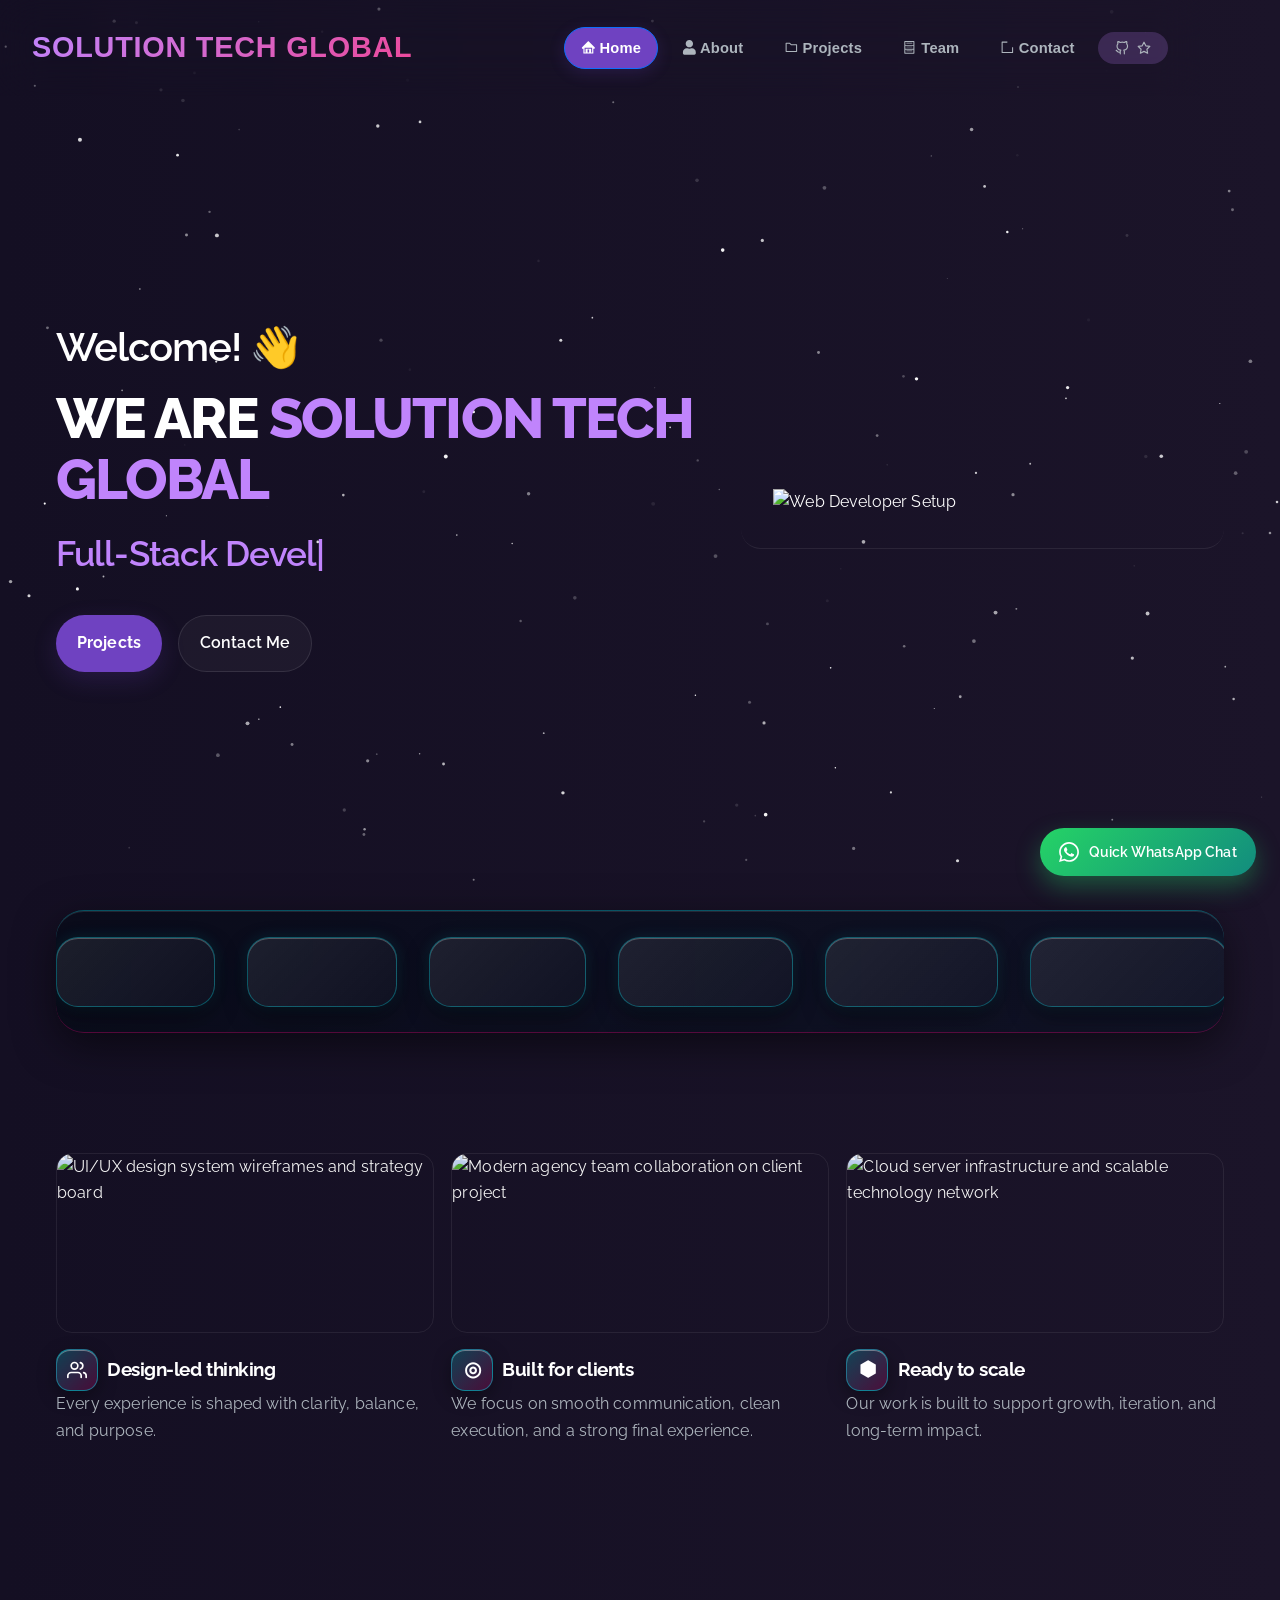
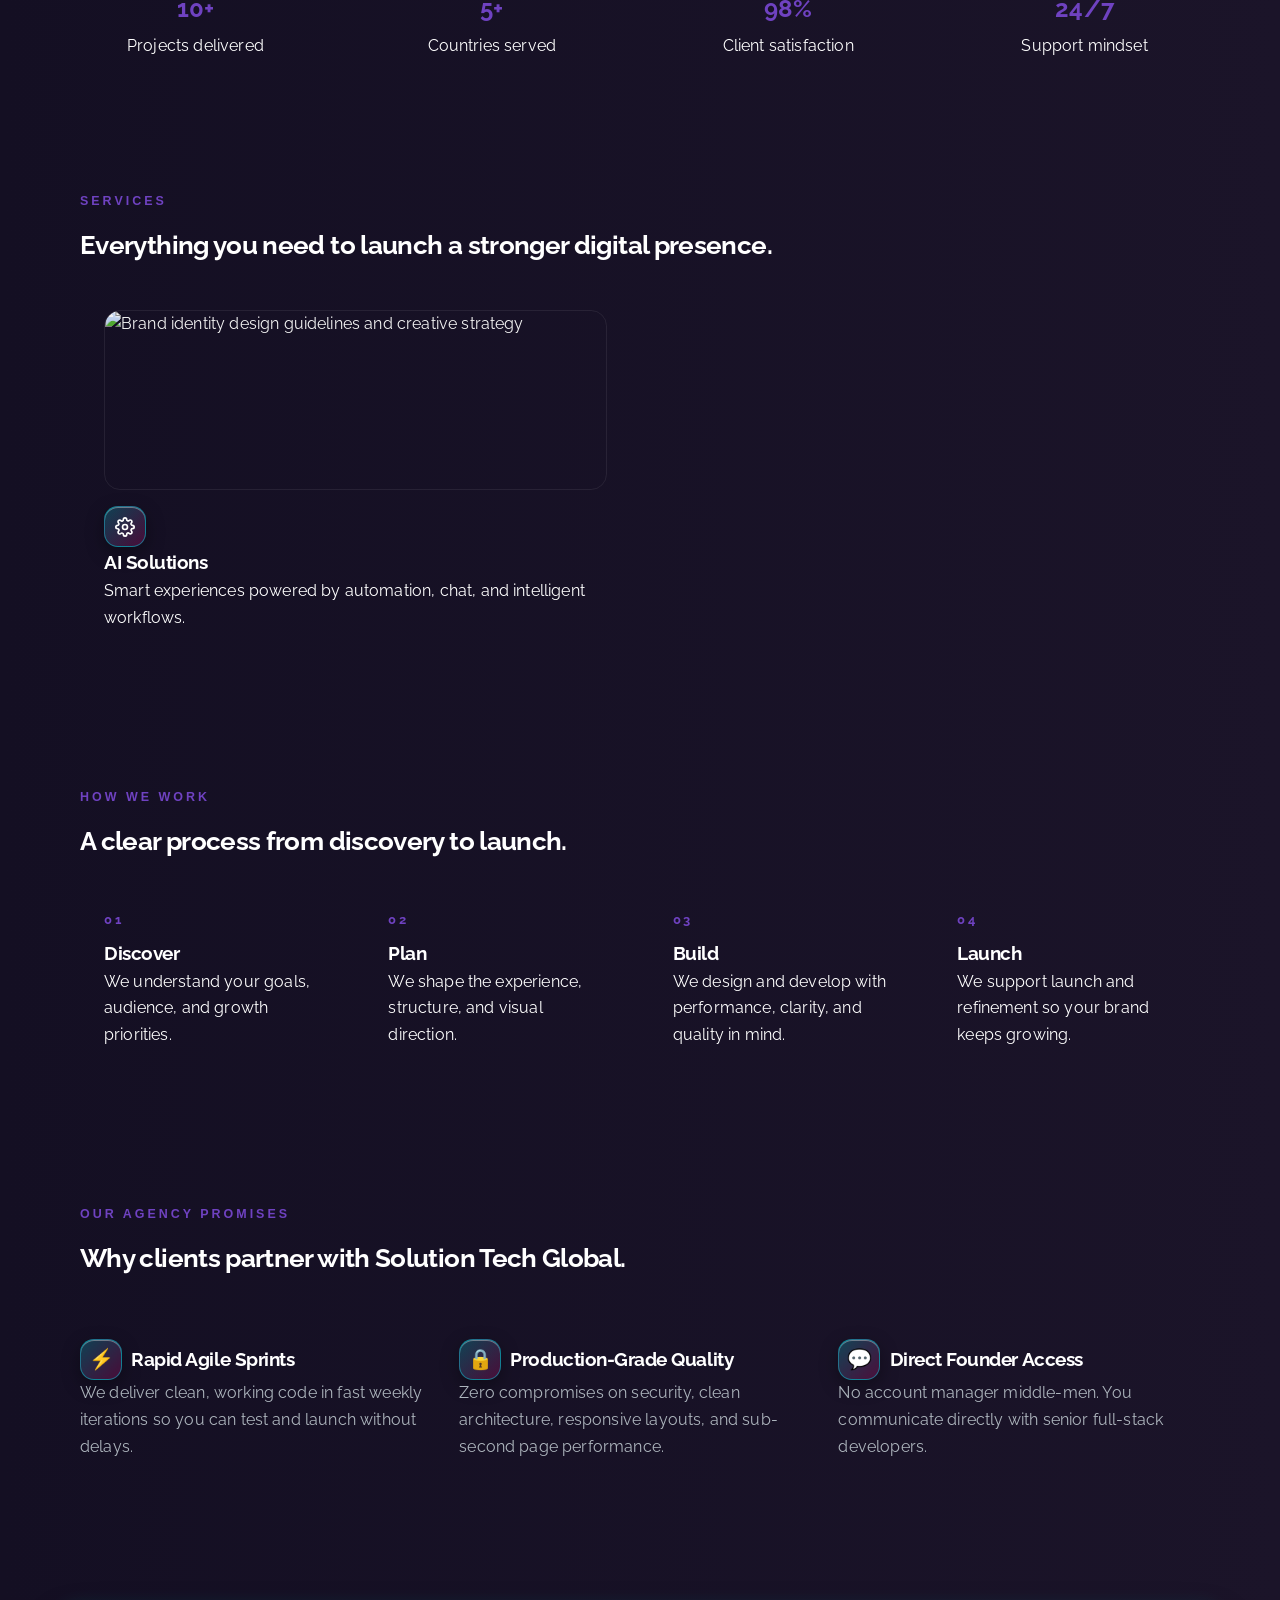
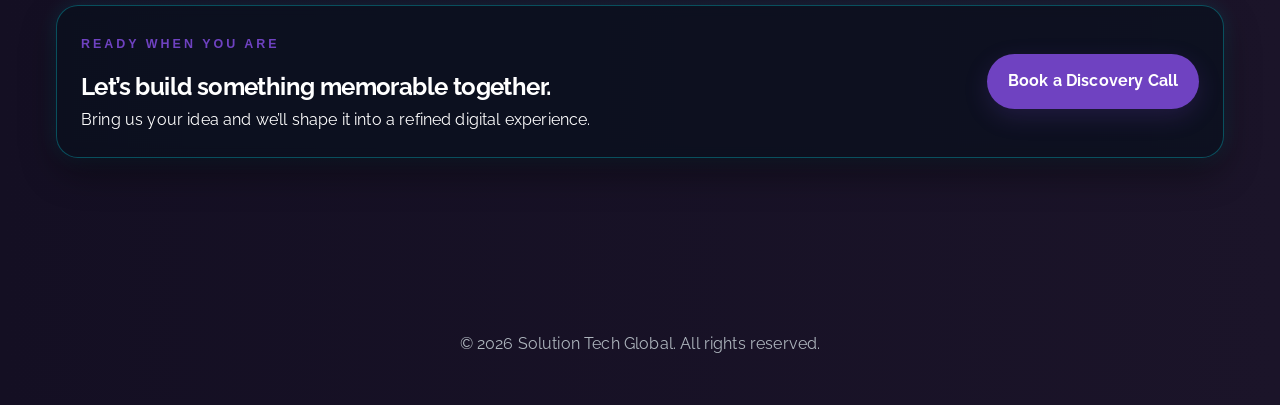
==== index.html @ c595d98d "feat: update branding to Solution Tech Global and update project details" ====
<!DOCTYPE html>
<html lang="en">
  <head>
    <meta charset="UTF-8" />
    <meta name="viewport" content="width=device-width, initial-scale=1.0" />
    <meta name="description" content="Solution Tech Global is a polished multi-page portfolio for a creative digital team." />
    <title>Solution Tech Global | Home</title>
    <link rel="preconnect" href="https://fonts.googleapis.com" />
    <link rel="preconnect" href="https://fonts.gstatic.com" crossorigin />
    <link href="https://fonts.googleapis.com/css2?family=Poppins:wght@400;500;600;700&display=swap" rel="stylesheet" />
    <link rel="stylesheet" href="main-v2.css" />
  </head>
  <body>
    <canvas id="particleCanvas"></canvas>
    <div class="aurora aurora-one"></div>
    <div class="aurora aurora-two"></div>
    <div class="cursor-glow" aria-hidden="true"></div>
    
    <header class="site-header">
      <a href="index.html" class="brand">
        <span class="brand-text">Solution Tech Global</span>
      </a>
      <button class="mobile-nav-toggle" aria-label="Toggle navigation menu">
        <svg width="24" height="24" viewBox="0 0 24 24" fill="none" stroke="currentColor" stroke-width="2" stroke-linecap="round" stroke-linejoin="round"><line x1="3" y1="12" x2="21" y2="12"></line><line x1="3" y1="6" x2="21" y2="6"></line><line x1="3" y1="18" x2="21" y2="18"></line></svg>
      </button>
      <nav class="site-nav" aria-label="Primary navigation">
        <a href="index.html" class="active"><svg stroke="currentColor" fill="currentColor" stroke-width="0" viewBox="0 0 1024 1024" height="1em" width="1em" xmlns="https://www.w3.org/2000/svg" style="margin-bottom: -2px;"><path d="M946.5 505L560.1 118.8l-25.9-25.9a31.5 31.5 0 0 0-44.4 0L77.5 505a63.9 63.9 0 0 0-18.8 46c.4 35.2 29.7 63.3 64.9 63.3h42.5V940h691.8V614.3h43.4c17.1 0 33.2-6.7 45.3-18.8a63.6 63.6 0 0 0 18.7-45.3c0-17-6.7-33.1-18.8-45.2zM568 868H456V664h112v204zM704 868V614.3H320V868h-72V536h528v332h-72z"></path></svg> Home</a>
        <a href="about.html"><svg stroke="currentColor" fill="currentColor" stroke-width="0" viewBox="0 0 448 512" height="1em" width="1em" xmlns="https://www.w3.org/2000/svg" style="margin-bottom: -2px;"><path d="M224 256c70.7 0 128-57.3 128-128S294.7 0 224 0 96 57.3 96 128s57.3 128 128 128zm89.6 32h-16.7c-22.2 10.2-46.9 16-72.9 16s-50.6-5.8-72.9-16h-16.7C60.2 288 0 348.2 0 422.4V464c0 26.5 21.5 48 48 48h352c26.5 0 48-21.5 48-48v-41.6c0-74.2-60.2-134.4-134.4-134.4z"></path></svg> About</a>
        <a href="projects.html"><svg stroke="currentColor" fill="currentColor" stroke-width="0" viewBox="0 0 1024 1024" height="1em" width="1em" xmlns="https://www.w3.org/2000/svg" style="margin-bottom: -2px;"><path d="M880 298.4H521L403.7 186.2a8.15 8.15 0 0 0-5.5-2.2H144c-17.7 0-32 14.3-32 32v592c0 17.7 14.3 32 32 32h736c17.7 0 32-14.3 32-32V330.4c0-17.7-14.3-32-32-32zM840 768H184V256h188.5l119.6 114.4H840V768z"></path></svg> Projects</a>
        <a href="team.html"><svg stroke="currentColor" fill="currentColor" stroke-width="0" viewBox="0 0 1024 1024" height="1em" width="1em" xmlns="https://www.w3.org/2000/svg" style="margin-bottom: -2px;"><path d="M832 64H192c-17.7 0-32 14.3-32 32v832c0 17.7 14.3 32 32 32h640c17.7 0 32-14.3 32-32V96c0-17.7-14.3-32-32-32zm-600 72h560v208H232V136zm560 480H232V408h560v208zm0 272H232V680h560v208zM304 240h416v-48H304v48zm0 272h416v-48H304v48zm0 272h416v-48H304v48z"></path></svg> Team</a>
        <a href="contact.html"><svg stroke="currentColor" fill="currentColor" stroke-width="0" viewBox="0 0 1024 1024" height="1em" width="1em" xmlns="https://www.w3.org/2000/svg" style="margin-bottom: -2px;"><path d="M904 512h-56c-4.4 0-8 3.6-8 8v320H184V184h320c4.4 0 8-3.6 8-8v-56c0-4.4-3.6-8-8-8H144c-17.7 0-32 14.3-32 32v736c0 17.7 14.3 32 32 32h736c17.7 0 32-14.3 32-32V520c0-4.4-3.6-8-8-8z"></path></svg> Contact</a>
        <a href="https://github.com/solution-tech1" target="_blank" class="fork-btn">
          <svg width="14" height="14" viewBox="0 0 24 24" fill="none" stroke="currentColor" stroke-width="2" stroke-linecap="round" stroke-linejoin="round"><path d="M9 19c-5 1.5-5-2.5-7-3m14 6v-3.87a3.37 3.37 0 0 0-.94-2.61c3.14-.35 6.44-1.54 6.44-7A5.44 5.44 0 0 0 20 4.77 5.07 5.07 0 0 0 19.91 1S18.73.65 16 2.48a13.38 13.38 0 0 0-7 0C6.27.65 5.09 1 5.09 1A5.07 5.07 0 0 0 5 4.77a5.44 5.44 0 0 0-1.5 3.78c0 5.42 3.3 6.61 6.44 7A3.37 3.37 0 0 0 9 18.13V22"></path></svg>
          <svg width="14" height="14" viewBox="0 0 24 24" fill="none" stroke="currentColor" stroke-width="2" stroke-linecap="round" stroke-linejoin="round"><polygon points="12 2 15.09 8.26 22 9.27 17 14.14 18.18 21.02 12 17.77 5.82 21.02 7 14.14 2 9.27 8.91 8.26 12 2"></polygon></svg>
        </a>
      </nav>
    </header>

    <main class="page-shell">
      <section class="hero reveal">
        <div class="hero-copy">
          <h2 class="hero-greeting">Welcome! <span class="wave">👋</span></h2>
          <h1 class="hero-name">WE ARE <span class="highlight-purple">SOLUTION TECH GLOBAL</span></h1>
          <h2 class="hero-role"><span class="typewriter"></span><span class="cursor">|</span></h2>
          <div class="hero-actions">
            <a href="projects.html" class="btn btn-primary">Projects</a>
            <a href="contact.html" class="btn btn-secondary">Contact Me</a>
          </div>
        </div>

        <div class="hero-visual-card">
          <img
            class="hero-visual float-anim"
            src="https://raw.githubusercontent.com/soumyajit4419/Portfolio/master/src/Assets/home-main.svg"
            alt="Web Developer Setup"
            style="max-height: 450px; padding: 2rem;"
          />
        </div>
      </section>

      <!-- Tech Stack Ticker Marquee (Logos Only) -->
      <section class="tech-marquee-section reveal">
        <div class="tech-marquee-track">
          <!-- React -->
          <span class="tech-tag-pill" title="React.js">
            <svg viewBox="-11.5 -10.2 23 20.4" fill="none"><circle cx="0" cy="0" r="2.05" fill="#61dafb"/><g stroke="#61dafb" stroke-width="1" fill="none"><ellipse rx="11" ry="4.2"/><ellipse rx="11" ry="4.2" transform="rotate(60)"/><ellipse rx="11" ry="4.2" transform="rotate(120)"/></g></svg>
            <span class="tech-label" style="margin-left: 10px; font-weight: 600; font-size: 1rem; color: #fff;">React.js</span>
          </span>
          <!-- Next.js -->
          <span class="tech-tag-pill" title="Next.js">
            <svg viewBox="0 0 180 180" fill="none"><circle cx="90" cy="90" r="85" fill="#000" stroke="#00D8FF" stroke-width="6"/><path d="M149.5 157.5L69.1 54H54v72h15.5V76.6l70.7 91.3a89.5 89.5 0 009.3-10.4z" fill="#FFF"/><path d="M125 54h15v72h-15z" fill="#FFF"/></svg>
            <span class="tech-label" style="margin-left: 10px; font-weight: 600; font-size: 1rem; color: #fff;">Next.js</span>
          </span>
          <!-- Node.js -->
          <span class="tech-tag-pill" title="Node.js">
            <svg viewBox="0 0 256 289" fill="none"><path d="M128 0L9 68.7v151.6l119 68.7 119-68.7V68.7L128 0z" fill="#339933"/><path d="M128 13.5l107.3 61.9v139.2L128 276.5 20.7 214.6V75.4L128 13.5z" fill="#66CC33"/><path d="M128 139.7l64.1-37v74.1l-64.1 37v-74.1z" fill="#FFF" opacity="0.8"/></svg>
            <span class="tech-label" style="margin-left: 10px; font-weight: 600; font-size: 1rem; color: #fff;">Node.js</span>
          </span>
          <!-- MongoDB -->
          <span class="tech-tag-pill" title="MongoDB">
            <svg viewBox="0 0 24 32" fill="none"><path d="M11.3 0c-.3 0-.6.2-.7.5C9 6.2 5.5 13.2 5.5 18.2c0 4.1 3 7.5 6.5 7.5s6.5-3.4 6.5-7.5c0-5-3.5-12-5.1-17.7-.1-.3-.4-.5-.7-.5z" fill="#47A248"/><path d="M12 25.7v6.3c0 .2.2.4.4.4.2 0 .4-.2.4-.4v-6.3c0-.1-.2-.2-.4-.2s-.4.1-.4.2z" fill="#449A45"/></svg>
            <span class="tech-label" style="margin-left: 10px; font-weight: 600; font-size: 1rem; color: #fff;">MongoDB</span>
          </span>
          <!-- Gemini AI -->
          <span class="tech-tag-pill" title="Gemini AI">
            <svg viewBox="0 0 24 24" fill="none"><path d="M12 0C12 6.627 6.627 12 0 12c6.627 0 12 5.373 12 12 0-6.627 5.373-12 12-12-6.627 0-12-5.373-12-12z" fill="url(#geminiGrad)"/><defs><linearGradient id="geminiGrad" x1="0" y1="0" x2="24" y2="24"><stop stop-color="#00D8FF"/><stop offset="0.5" stop-color="#7000FF"/><stop offset="1" stop-color="#FF5E99"/></linearGradient></defs></svg>
            <span class="tech-label" style="margin-left: 10px; font-weight: 600; font-size: 1rem; color: #fff;">Gemini AI</span>
          </span>
          <!-- Tailwind CSS -->
          <span class="tech-tag-pill" title="Tailwind CSS">
            <svg viewBox="0 0 24 15" fill="none"><path d="M6 0C3.3 0 1.5 1.4 0.6 4.1C1.8 2.3 3.3 1.8 5.1 2.7C6.1 3.2 6.8 4 7.7 4.9C9.1 6.3 10.7 8 14.4 8C17.1 8 18.9 6.6 19.8 3.9C18.6 5.7 17.1 6.2 15.3 5.3C14.3 4.8 13.6 4 12.7 3.1C11.3 1.7 9.7 0 6 0Z" fill="#38BDF8"/></svg>
            <span class="tech-label" style="margin-left: 10px; font-weight: 600; font-size: 1rem; color: #fff;">Tailwind CSS</span>
          </span>
          <!-- JavaScript / TS -->
          <span class="tech-tag-pill" title="JavaScript / TypeScript">
            <svg viewBox="0 0 32 32" fill="none"><rect width="32" height="32" rx="6" fill="#F7DF1E"/><path d="M19.4 24.3c.9.6 2 .9 3.2.9 2.2 0 3.6-1.1 3.6-2.7 0-1.6-.9-2.3-3.1-3.2l-1.1-.5c-3-1.3-4.4-2.8-4.4-5.5 0-3.3 2.6-5.8 6.7-5.8 2.6 0 4.5.6 5.7 1.4l-1.3 3.6c-.9-.6-2.2-1.1-3.9-1.1-1.8 0-2.8.9-2.8 2.1 0 1.4 1 2.1 3.1 3l1.1.5c3.2 1.4 4.7 2.9 4.7 5.7 0 3.8-2.9 6.2-7.8 6.2-3 0-5.3-.8-6.6-1.7l1.4-3.5z" fill="#000"/></svg>
            <span class="tech-label" style="margin-left: 10px; font-weight: 600; font-size: 1rem; color: #fff;">JavaScript / TypeScript</span>
          </span>
          <!-- Python -->
          <span class="tech-tag-pill" title="Python">
            <svg viewBox="0 0 110 110" fill="none"><path d="M53.7 2C27.4 2 28.9 13.4 28.9 13.4l.1 13.8h25.4v3.6H19.5S2 29.3 2 55.7c0 26.4 15.3 25.5 15.3 25.5h9.1V68.5s-.5-15.3 15-15.3h25.7s14.4.2 14.4-14V24.5S103 2 53.7 2z" fill="#3776AB"/><path d="M55.8 108c26.3 0 24.8-11.4 24.8-11.4l-.1-13.8H55.1v-3.6h34.9s17.5 1.5 17.5-24.9c0-26.4-15.3-25.5-15.3-25.5h-9.1v12.7s.5 15.3-15 15.3H42.9s-14.4-.2-14.4 14v14.7S13 108 55.8 108z" fill="#FFD43B"/></svg>
            <span class="tech-label" style="margin-left: 10px; font-weight: 600; font-size: 1rem; color: #fff;">Python</span>
          </span>
          <!-- Webflow -->
          <span class="tech-tag-pill" title="Webflow / Framer">
            <svg viewBox="0 0 100 100" fill="none"><path d="M72.9 25L52.8 75H38.5L25.7 43.1L12.9 75H0L20.1 25H34.4L47.2 56.9L60 25H72.9ZM100 25L87.1 56.9L74.3 25H61.4L79.9 75H94.2L100 25Z" fill="#146EF5"/></svg>
            <span class="tech-label" style="margin-left: 10px; font-weight: 600; font-size: 1rem; color: #fff;">Webflow / Framer</span>
          </span>
          <!-- Vercel -->
          <span class="tech-tag-pill" title="Vercel Deployment">
            <svg viewBox="0 0 116 100" fill="#FFF"><path d="M58 0L116 100H0L58 0Z"/></svg>
            <span class="tech-label" style="margin-left: 10px; font-weight: 600; font-size: 1rem; color: #fff;">Vercel Deployment</span>
          </span>
          <!-- AWS Cloud -->
          <span class="tech-tag-pill" title="AWS Cloud Infrastructure">
            <svg viewBox="0 0 24 24" fill="none"><path d="M19.35 10.04C18.67 6.59 15.64 4 12 4 9.11 4 6.6 5.64 5.35 8.04 2.34 8.36 0 10.91 0 14c0 3.31 2.69 6 6 6h13c2.76 0 5-2.24 5-5 0-2.64-2.05-4.78-4.65-4.96z" fill="#FF9900"/></svg>
            <span class="tech-label" style="margin-left: 10px; font-weight: 600; font-size: 1rem; color: #fff;">AWS Cloud Infrastructure</span>
          </span>

          <!-- Duplicate Set for Continuous Seamless Loop -->
          <span class="tech-tag-pill" title="React.js">
            <svg viewBox="-11.5 -10.2 23 20.4" fill="none"><circle cx="0" cy="0" r="2.05" fill="#61dafb"/><g stroke="#61dafb" stroke-width="1" fill="none"><ellipse rx="11" ry="4.2"/><ellipse rx="11" ry="4.2" transform="rotate(60)"/><ellipse rx="11" ry="4.2" transform="rotate(120)"/></g></svg>
            <span class="tech-label" style="margin-left: 10px; font-weight: 600; font-size: 1rem; color: #fff;">React.js</span>
          </span>
          <span class="tech-tag-pill" title="Next.js">
            <svg viewBox="0 0 180 180" fill="none"><circle cx="90" cy="90" r="85" fill="#000" stroke="#00D8FF" stroke-width="6"/><path d="M149.5 157.5L69.1 54H54v72h15.5V76.6l70.7 91.3a89.5 89.5 0 009.3-10.4z" fill="#FFF"/><path d="M125 54h15v72h-15z" fill="#FFF"/></svg>
            <span class="tech-label" style="margin-left: 10px; font-weight: 600; font-size: 1rem; color: #fff;">Next.js</span>
          </span>
          <span class="tech-tag-pill" title="Node.js">
            <svg viewBox="0 0 256 289" fill="none"><path d="M128 0L9 68.7v151.6l119 68.7 119-68.7V68.7L128 0z" fill="#339933"/><path d="M128 13.5l107.3 61.9v139.2L128 276.5 20.7 214.6V75.4L128 13.5z" fill="#66CC33"/><path d="M128 139.7l64.1-37v74.1l-64.1 37v-74.1z" fill="#FFF" opacity="0.8"/></svg>
            <span class="tech-label" style="margin-left: 10px; font-weight: 600; font-size: 1rem; color: #fff;">Node.js</span>
          </span>
          <span class="tech-tag-pill" title="MongoDB">
            <svg viewBox="0 0 24 32" fill="none"><path d="M11.3 0c-.3 0-.6.2-.7.5C9 6.2 5.5 13.2 5.5 18.2c0 4.1 3 7.5 6.5 7.5s6.5-3.4 6.5-7.5c0-5-3.5-12-5.1-17.7-.1-.3-.4-.5-.7-.5z" fill="#47A248"/><path d="M12 25.7v6.3c0 .2.2.4.4.4.2 0 .4-.2.4-.4v-6.3c0-.1-.2-.2-.4-.2s-.4.1-.4.2z" fill="#449A45"/></svg>
            <span class="tech-label" style="margin-left: 10px; font-weight: 600; font-size: 1rem; color: #fff;">MongoDB</span>
          </span>
          <span class="tech-tag-pill" title="Gemini AI">
            <svg viewBox="0 0 24 24" fill="none"><path d="M12 0C12 6.627 6.627 12 0 12c6.627 0 12 5.373 12 12 0-6.627 5.373-12 12-12-6.627 0-12-5.373-12-12z" fill="url(#geminiGrad2)"/><defs><linearGradient id="geminiGrad2" x1="0" y1="0" x2="24" y2="24"><stop stop-color="#00D8FF"/><stop offset="0.5" stop-color="#7000FF"/><stop offset="1" stop-color="#FF5E99"/></linearGradient></defs></svg>
            <span class="tech-label" style="margin-left: 10px; font-weight: 600; font-size: 1rem; color: #fff;">Gemini AI</span>
          </span>
          <span class="tech-tag-pill" title="Tailwind CSS">
            <svg viewBox="0 0 24 15" fill="none"><path d="M6 0C3.3 0 1.5 1.4 0.6 4.1C1.8 2.3 3.3 1.8 5.1 2.7C6.1 3.2 6.8 4 7.7 4.9C9.1 6.3 10.7 8 14.4 8C17.1 8 18.9 6.6 19.8 3.9C18.6 5.7 17.1 6.2 15.3 5.3C14.3 4.8 13.6 4 12.7 3.1C11.3 1.7 9.7 0 6 0Z" fill="#38BDF8"/></svg>
            <span class="tech-label" style="margin-left: 10px; font-weight: 600; font-size: 1rem; color: #fff;">Tailwind CSS</span>
          </span>
          <span class="tech-tag-pill" title="JavaScript / TypeScript">
            <svg viewBox="0 0 32 32" fill="none"><rect width="32" height="32" rx="6" fill="#F7DF1E"/><path d="M19.4 24.3c.9.6 2 .9 3.2.9 2.2 0 3.6-1.1 3.6-2.7 0-1.6-.9-2.3-3.1-3.2l-1.1-.5c-3-1.3-4.4-2.8-4.4-5.5 0-3.3 2.6-5.8 6.7-5.8 2.6 0 4.5.6 5.7 1.4l-1.3 3.6c-.9-.6-2.2-1.1-3.9-1.1-1.8 0-2.8.9-2.8 2.1 0 1.4 1 2.1 3.1 3l1.1.5c3.2 1.4 4.7 2.9 4.7 5.7 0 3.8-2.9 6.2-7.8 6.2-3 0-5.3-.8-6.6-1.7l1.4-3.5z" fill="#000"/></svg>
            <span class="tech-label" style="margin-left: 10px; font-weight: 600; font-size: 1rem; color: #fff;">JavaScript / TypeScript</span>
          </span>
          <span class="tech-tag-pill" title="Python">
            <svg viewBox="0 0 110 110" fill="none"><path d="M53.7 2C27.4 2 28.9 13.4 28.9 13.4l.1 13.8h25.4v3.6H19.5S2 29.3 2 55.7c0 26.4 15.3 25.5 15.3 25.5h9.1V68.5s-.5-15.3 15-15.3h25.7s14.4.2 14.4-14V24.5S103 2 53.7 2z" fill="#3776AB"/><path d="M55.8 108c26.3 0 24.8-11.4 24.8-11.4l-.1-13.8H55.1v-3.6h34.9s17.5 1.5 17.5-24.9c0-26.4-15.3-25.5-15.3-25.5h-9.1v12.7s.5 15.3-15 15.3H42.9s-14.4-.2-14.4 14v14.7S13 108 55.8 108z" fill="#FFD43B"/></svg>
            <span class="tech-label" style="margin-left: 10px; font-weight: 600; font-size: 1rem; color: #fff;">Python</span>
          </span>
          <span class="tech-tag-pill" title="Webflow / Framer">
            <svg viewBox="0 0 100 100" fill="none"><path d="M72.9 25L52.8 75H38.5L25.7 43.1L12.9 75H0L20.1 25H34.4L47.2 56.9L60 25H72.9ZM100 25L87.1 56.9L74.3 25H61.4L79.9 75H94.2L100 25Z" fill="#146EF5"/></svg>
            <span class="tech-label" style="margin-left: 10px; font-weight: 600; font-size: 1rem; color: #fff;">Webflow / Framer</span>
          </span>
          <span class="tech-tag-pill" title="Vercel Deployment">
            <svg viewBox="0 0 116 100" fill="#FFF"><path d="M58 0L116 100H0L58 0Z"/></svg>
            <span class="tech-label" style="margin-left: 10px; font-weight: 600; font-size: 1rem; color: #fff;">Vercel Deployment</span>
          </span>
          <span class="tech-tag-pill" title="AWS Cloud Infrastructure">
            <svg viewBox="0 0 24 24" fill="none"><path d="M19.35 10.04C18.67 6.59 15.64 4 12 4 9.11 4 6.6 5.64 5.35 8.04 2.34 8.36 0 10.91 0 14c0 3.31 2.69 6 6 6h13c2.76 0 5-2.24 5-5 0-2.64-2.05-4.78-4.65-4.96z" fill="#FF9900"/></svg>
            <span class="tech-label" style="margin-left: 10px; font-weight: 600; font-size: 1rem; color: #fff;">AWS Cloud Infrastructure</span>
          </span>
        </div>
      </section>

      <section class="info-grid reveal">
        <article class="info-card">
          <img class="card-media" src="https://images.unsplash.com/photo-1581291518633-83b4ebd1d83e?auto=format&fit=crop&w=1920&q=100" alt="UI/UX design system wireframes and strategy board" />
          <h3><span class="card-icon"><svg stroke="currentColor" fill="none" stroke-width="2" viewBox="0 0 24 24" stroke-linecap="round" stroke-linejoin="round" height="1em" width="1em" xmlns="https://www.w3.org/2000/svg"><path d="M17 21v-2a4 4 0 0 0-4-4H5a4 4 0 0 0-4 4v2"></path><circle cx="9" cy="7" r="4"></circle><path d="M23 21v-2a4 4 0 0 0-3-3.87"></path><path d="M16 3.13a4 4 0 0 1 0 7.75"></path></svg></span> Design-led thinking</h3>
          <p>Every experience is shaped with clarity, balance, and purpose.</p>
        </article>
        <article class="info-card">
          <img class="card-media" src="https://images.unsplash.com/photo-1531403009284-440f080d1e12?auto=format&fit=crop&w=1920&q=100" alt="Modern agency team collaboration on client project" />
          <h3><span class="card-icon">◎</span> Built for clients</h3>
          <p>We focus on smooth communication, clean execution, and a strong final experience.</p>
        </article>
        <article class="info-card">
          <img class="card-media" src="https://images.unsplash.com/photo-1451187580459-43490279c0fa?auto=format&fit=crop&w=1920&q=100" alt="Cloud server infrastructure and scalable technology network" />
          <h3><span class="card-icon">⬢</span> Ready to scale</h3>
          <p>Our work is built to support growth, iteration, and long-term impact.</p>
        </article>
      </section>

      <section class="stats-grid reveal">
        <article class="stat-card">
          <strong>10+</strong>
          <span>Projects delivered</span>
        </article>
        <article class="stat-card">
          <strong>5+</strong>
          <span>Countries served</span>
        </article>
        <article class="stat-card">
          <strong>98%</strong>
          <span>Client satisfaction</span>
        </article>
        <article class="stat-card">
          <strong>24/7</strong>
          <span>Support mindset</span>
        </article>
      </section>

      <section class="section-block reveal">
        <div class="section-header">
          <p class="eyebrow">Services</p>
          <h2>Everything you need to launch a stronger digital presence.</h2>
        </div>
        <div class="services-grid">
          <article class="service-card">
            <img class="card-media" src="https://images.unsplash.com/photo-1600508774634-4e11d34730e2?auto=format&fit=crop&w=1920&q=100" alt="Brand identity design guidelines and creative strategy" />
            <div class="card-icon"><svg stroke="currentColor" fill="none" stroke-width="2" viewBox="0 0 24 24" stroke-linecap="round" stroke-linejoin="round" height="1em" width="1em" xmlns="https://www.w3.org/2000/svg"><circle cx="12" cy="12" r="3"></circle><path d="M19.4 15a1.65 1.65 0 0 0 .33 1.82l.06.06a2 2 0 0 1 0 2.83 2 2 0 0 1-2.83 0l-.06-.06a1.65 1.65 0 0 0-1.82-.33 1.65 1.65 0 0 0-1 1.51V21a2 2 0 0 1-2 2 2 2 0 0 1-2-2v-.09A1.65 1.65 0 0 0 9 19.4a1.65 1.65 0 0 0-1.82.33l-.06.06a2 2 0 0 1-2.83 0 2 2 0 0 1 0-2.83l.06-.06a1.65 1.65 0 0 0 .33-1.82 1.65 1.65 0 0 0-1.51-1H3a2 2 0 0 1-2-2 2 2 0 0 1 2-2h.09A1.65 1.65 0 0 0 4.6 9a1.65 1.65 0 0 0-.33-1.82l-.06-.06a2 2 0 0 1 0-2.83 2 2 0 0 1 2.83 0l.06.06a1.65 1.65 0 0 0 1.82.33H9a1.65 1.65 0 0 0 1-1.51V3a2 2 0 0 1 2-2 2 2 0 0 1 2 2v.09a1.65 1.65 0 0 0 1 1.51 1.65 1.65 0 0 0 1.82-.33l.06-.06a2 2 0 0 1 2.83 0 2 2 0 0 1 0 2.83l-.06.06a1.65 1.65 0 0 0-.33 1.82V9a1.65 1.65 0 0 0 1.51 1H21a2 2 0 0 1 2 2 2 2 0 0 1-2 2h-.09a1.65 1.65 0 0 0-1.51 1z"></path></svg></div>
            <h3>AI Solutions</h3>
            <p>Smart experiences powered by automation, chat, and intelligent workflows.</p>
          </article>
        </div>
      </section>

      <section class="section-block reveal">
        <div class="section-header">
          <p class="eyebrow">How we work</p>
          <h2>A clear process from discovery to launch.</h2>
        </div>
        <div class="process-grid">
          <article class="process-card">
            <span>01</span>
            <h3>Discover</h3>
            <p>We understand your goals, audience, and growth priorities.</p>
          </article>
          <article class="process-card">
            <span>02</span>
            <h3>Plan</h3>
            <p>We shape the experience, structure, and visual direction.</p>
          </article>
          <article class="process-card">
            <span>03</span>
            <h3>Build</h3>
            <p>We design and develop with performance, clarity, and quality in mind.</p>
          </article>
          <article class="process-card">
            <span>04</span>
            <h3>Launch</h3>
            <p>We support launch and refinement so your brand keeps growing.</p>
          </article>
        </div>
      </section>

      <section class="section-block reveal">
        <div class="section-header">
          <p class="eyebrow">Our Agency Promises</p>
          <h2>Why clients partner with Solution Tech Global.</h2>
        </div>
        <div class="info-grid">
          <article class="info-card">
            <h3><span class="card-icon">⚡</span> Rapid Agile Sprints</h3>
            <p>We deliver clean, working code in fast weekly iterations so you can test and launch without delays.</p>
          </article>
          <article class="info-card">
            <h3><span class="card-icon">🔒</span> Production-Grade Quality</h3>
            <p>Zero compromises on security, clean architecture, responsive layouts, and sub-second page performance.</p>
          </article>
          <article class="info-card">
            <h3><span class="card-icon">💬</span> Direct Founder Access</h3>
            <p>No account manager middle-men. You communicate directly with senior full-stack developers.</p>
          </article>
        </div>
      </section>

      <section class="cta-banner reveal">
        <div>
          <p class="eyebrow">Ready when you are</p>
          <h2>Let’s build something memorable together.</h2>
          <p>Bring us your idea and we’ll shape it into a refined digital experience.</p>
        </div>
        <a href="contact.html" class="btn btn-primary">Book a Discovery Call</a>
      </section>
    </main>

    <footer class="site-footer">
      <p>© <span id="year"></span> Solution Tech Global. All rights reserved.</p>
    </footer>

    <!-- Floating WhatsApp Button -->
    <a href="https://wa.me/923292179603?text=Hi%20Solution%20Tech%20Global,%20I%20want%20to%20discuss%20a%20project" target="_blank" class="whatsapp-float" aria-label="Chat on WhatsApp">
      <svg class="whatsapp-icon" viewBox="0 0 24 24">
        <path d="M.057 24l1.687-6.163c-1.041-1.804-1.588-3.849-1.587-5.946.003-6.556 5.338-11.891 11.893-11.891 3.181.001 6.167 1.24 8.413 3.488 2.245 2.248 3.481 5.236 3.48 8.414-.003 6.557-5.338 11.892-11.893 11.892-1.99-.001-3.951-.5-5.688-1.448l-6.305 1.654zm6.597-3.807c1.676.995 3.276 1.591 5.392 1.592 5.448 0 9.886-4.434 9.889-9.885.002-5.462-4.415-9.89-9.881-9.892-5.452 0-9.887 4.434-9.889 9.884-.001 2.225.651 3.891 1.746 5.634l-.999 3.648 3.742-.981zm11.387-5.464c-.074-.124-.272-.198-.57-.347-.297-.149-1.758-.868-2.031-.967-.272-.099-.47-.149-.669.149-.198.297-.768.967-.941 1.165-.173.198-.347.223-.644.074-.297-.149-1.255-.462-2.39-1.475-.883-.788-1.48-1.761-1.653-2.059-.173-.297-.018-.458.13-.606.134-.133.297-.347.446-.521.151-.172.2-.296.3-.495.099-.198.05-.372-.025-.521-.075-.148-.669-1.611-.916-2.206-.242-.579-.487-.501-.669-.51l-.57-.01c-.198 0-.52.074-.792.372s-1.04 1.016-1.04 2.479 1.065 2.876 1.213 3.074c.149.198 2.095 3.2 5.076 4.487.709.306 1.263.489 1.694.626.712.226 1.36.194 1.872.118.571-.085 1.758-.719 2.006-1.413.248-.695.248-1.29.173-1.414z"/>
      </svg>
      <span>Quick WhatsApp Chat</span>
    </a>

    <script src="app.js"></script>
  </body>
</html>
---- main-v2.css ----
@import url('https://fonts.googleapis.com/css2?family=Raleway:wght@300;400;500;600;700;800&display=swap');

:root {
  color-scheme: dark;
  --bg: #140f23;
  --bg-soft: rgba(255, 255, 255, 0.05);
  --panel: rgba(255, 255, 255, 0.03);
  --text: #ffffff;
  --muted: #adb5bd;
  --accent: #6f42c1;
  --accent-strong: #0d6efd;
  --accent-purple: #6f42c1;
  --border: rgba(255, 255, 255, 0.1);
  --border-glow: rgba(111, 66, 193, 0.2);
  --shadow: 0 10px 30px rgba(0, 0, 0, 0.4);
  --max-width: 1200px;
}

* {
  box-sizing: border-box;
  margin: 0;
  padding: 0;
}

html {
  scroll-behavior: smooth;
}

/* --- Smooth Custom Scrollbar --- */
::-webkit-scrollbar {
  width: 10px;
}
::-webkit-scrollbar-track {
  background: #030509;
}
::-webkit-scrollbar-thumb {
  background: linear-gradient(180deg, var(--accent), var(--accent-strong));
  border-radius: 999px;
  border: 2px solid var(--bg);
}
::-webkit-scrollbar-thumb:hover {
  background: var(--accent);
}

/* --- Smooth Reveal Animations --- */
.reveal {
  opacity: 0;
  transform: translateY(28px);
  transition: opacity 0.75s cubic-bezier(0.16, 1, 0.3, 1), transform 0.75s cubic-bezier(0.16, 1, 0.3, 1);
  will-change: opacity, transform;
}

.reveal.visible {
  opacity: 1;
  transform: translateY(0);
}

.hero-card,
.info-card,
.detail-card,
.project-card,
.team-card,
.contact-card {
  background: transparent;
  border: none;
  border: 1px solid var(--border);
  box-shadow: none;
  border-radius: 0;
  padding: 1.8rem 0.5rem;
  transition: transform 0.4s ease, border-color 0.4s ease;
}

.hero-card:hover,
.info-card:hover,
.detail-card:hover,
.project-card:hover,
.team-card:hover,
.contact-card:hover {
  transform: translateY(-4px);
  border-bottom-color: #00f2fe;
  background: transparent;
  box-shadow: none;
}

body {
  font-family: 'Raleway', system-ui, -apple-system, sans-serif;
  letter-spacing: 0.01em;
  -webkit-font-smoothing: antialiased;
  text-rendering: optimizeLegibility;
  padding-bottom: 1rem;
  background-image: linear-gradient(270deg, #1b1429, #140f23);
  color: var(--text);
  min-height: 100vh;
  line-height: 1.65;
  overflow-x: hidden;
  position: relative;
}

body::before,
body::after {
  content: none;
}

#particleCanvas {
  position: fixed;
  inset: 0;
  width: 100vw;
  height: 100vh;
  pointer-events: none;
  z-index: 0;
}

.aurora {
  display: none;
}

.aurora-one {
  width: 320px;
  height: 320px;
  background: rgba(0, 216, 255, 0.14);
  top: -8%;
  right: 6%;
}

.aurora-two {
  width: 360px;
  height: 360px;
  background: rgba(255, 94, 153, 0.1);
  bottom: -10%;
  left: -6%;
  animation-delay: 1.8s;
}

.cursor-glow {
  display: none;
}

.site-header,
.page-shell,
.site-footer {
  position: relative;
  z-index: 1;
}

.site-header {
  display: flex;
  justify-content: space-between;
  align-items: center;
  gap: 2rem;
  padding: 1rem 2.5rem;
  margin: 1.2rem auto 0;
  width: 100%;
  max-width: var(--max-width);
  position: sticky;
  top: 1.1rem;
  z-index: 100;
  border-radius: 999px;
  backdrop-filter: blur(22px);
  -webkit-backdrop-filter: blur(22px);
  background: rgba(6, 10, 20, 0.9);
  border: 1px solid rgba(0, 242, 254, 0.35);
  box-shadow: 0 20px 50px rgba(0, 0, 0, 0.6), 0 0 35px rgba(0, 242, 254, 0.2), inset 0 1px 0 rgba(255, 255, 255, 0.18);
  transition: all 0.35s cubic-bezier(0.16, 1, 0.3, 1);
}

.brand {
  display: inline-flex;
  align-items: center;
  gap: 0.75rem;
  font-weight: 800;
  letter-spacing: 0.05em;
  text-transform: uppercase;
  color: var(--text);
  text-decoration: none;
  font-size: 0.98rem;
  font-family: 'Space Grotesk', 'Outfit', sans-serif;
}

.brand-logo {
  width: 38px;
  height: 38px;
  object-fit: contain;
  border-radius: 10px;
  box-shadow: 0 6px 18px rgba(0, 242, 254, 0.3);
  transition: transform 0.3s ease;
}

.brand:hover .brand-logo {
  transform: rotate(-8deg) scale(1.1);
}

.site-nav {
  display: flex;
  align-items: center;
  gap: 0.4rem;
}

.site-nav a {
  color: var(--muted);
  text-decoration: none;
  padding: 0.5rem 1rem;
  border-radius: 999px;
  font-size: 0.92rem;
  font-weight: 600;
  font-family: 'Plus Jakarta Sans', sans-serif;
  transition: all 0.25s cubic-bezier(0.16, 1, 0.3, 1);
  border: 1px solid transparent;
}

.site-nav a:hover {
  color: var(--text);
  background: rgba(255, 255, 255, 0.08);
  border-color: rgba(0, 242, 254, 0.2);
  transform: translateY(-1px);
}

.site-nav a.active {
  color: #ffffff;
  background: var(--accent);
  border-color: var(--accent-strong);
  box-shadow: 0 4px 16px var(--border-glow);
}

.page-shell {
  width: min(var(--max-width), calc(100% - 2rem));
  margin: 0 auto;
  padding: 2.4rem 0 3rem;
  max-width: 100%;
}

.hero {
  display: grid;
  grid-template-columns: 1.15fr 0.85fr;
  gap: 2rem;
  align-items: center;
  min-height: 78vh;
  padding: 1rem 0 2rem;
  width: 100%;
}

.eyebrow,
.card-badge,
.project-tag,
.skill-tag {
  font-family: 'Space Grotesk', 'Plus Jakarta Sans', sans-serif;
  font-weight: 600;
}

.eyebrow {
  display: inline-block;
  font-size: 0.78rem;
  text-transform: uppercase;
  letter-spacing: 0.24em;
  color: var(--accent);
  margin-bottom: 0.8rem;
}

.hero h1,
.page-title {
  font-family: 'Raleway', sans-serif;
  font-size: clamp(2.1rem, 4.2vw, 3.3rem);
  line-height: 1.08;
  margin-bottom: 1rem;
  font-weight: 800;
  letter-spacing: -0.035em;
  color: #ffffff;
}

h1,
h2,
h3,
h4 {
  font-family: 'Raleway', sans-serif;
  font-weight: 700;
  letter-spacing: -0.025em;
}

p {
  font-size: 1rem;
  font-weight: 400;
}

.hero-text,
.info-card p,
.detail-card p,
.project-card p,
.team-card p,
.contact-card p,
.contact-card textarea,
.contact-card input {
  color: var(--muted);
  font-size: 1.02rem;
}

.hero-actions {
  display: flex;
  gap: 1rem;
  margin: 1.4rem 0 1.2rem;
  flex-wrap: wrap;
}

.btn {
  display: inline-flex;
  align-items: center;
  justify-content: center;
  padding: 0.9rem 1.3rem;
  min-height: 46px;
  border-radius: 999px;
  text-decoration: none;
  font-weight: 600;
  border: 1px solid transparent;
  transition: transform 0.22s ease, box-shadow 0.22s ease, border-color 0.22s ease, background 0.22s ease, filter 0.22s ease;
  will-change: transform, box-shadow;
}

.btn:hover {
  transform: translateY(-2px) scale(1.01);
  box-shadow: 0 10px 24px rgba(0, 216, 255, 0.16);
  filter: brightness(1.03);
}

.btn:focus-visible {
  outline: 2px solid rgba(0, 216, 255, 0.4);
  outline-offset: 3px;
}

.btn-primary {
  background: var(--accent);
  color: #ffffff;
  font-weight: 700;
  border: none;
  box-shadow: 0 8px 25px var(--border-glow);
}

.btn-primary:hover {
  background: var(--accent-strong);
}

.btn-secondary {
  border-color: var(--border);
  color: var(--text);
  background: rgba(255, 255, 255, 0.04);
}

.btn-secondary:hover {
  background: rgba(255, 255, 255, 0.08);
  border-color: var(--accent);
}

@keyframes buttonPulse {
  0%, 100% {
    box-shadow: 0 0 16px var(--border-glow);
  }
  50% {
    box-shadow: 0 0 24px rgba(111, 66, 193, 0.4);
  }
}

.hero-card,
.info-card,
.detail-card,
.project-card,
.team-card,
.contact-card {
  background: var(--panel);
  border: 1px solid var(--border);
  box-shadow: var(--shadow);
  border-radius: 24px;
  backdrop-filter: blur(16px);
  transition: transform 0.3s ease, box-shadow 0.3s ease, border-color 0.3s ease, background 0.3s ease;
}

.hero-card {
  padding: 1.7rem;
}

.hero-visual-card {
  padding: 0;
  overflow: hidden;
}

.hero-visual {
  display: block;
  width: 100%;
  height: 260px;
  object-fit: cover;
  border-bottom: 1px solid rgba(255, 255, 255, 0.08);
  filter: saturate(1.1) contrast(1.05);
}

.hero-visual-card {
  box-shadow: 0 20px 45px rgba(0, 0, 0, 0.35), 0 0 28px rgba(0, 216, 255, 0.12);
}

.hero-card-content {
  padding: 1.7rem;
}

.card-badge {
  display: inline-block;
  font-size: 0.76rem;
  text-transform: uppercase;
  letter-spacing: 0.22em;
  color: var(--accent);
  margin-bottom: 0.8rem;
}

.card-icon,
.project-icon,
.feature-icon {
  display: inline-flex;
  align-items: center;
  justify-content: center;
  width: 2.6rem;
  height: 2.6rem;
  border-radius: 14px;
  background: linear-gradient(135deg, rgba(0, 242, 254, 0.22), rgba(255, 0, 127, 0.22));
  border: 1px solid rgba(0, 242, 254, 0.4);
  color: #ffffff;
  box-shadow: 0 6px 18px rgba(0, 0, 0, 0.35), inset 0 1px 0 rgba(255, 255, 255, 0.35);
  font-size: 1.25rem;
  flex-shrink: 0;
  transition: transform 0.35s cubic-bezier(0.34, 1.56, 0.64, 1), border-color 0.35s ease, box-shadow 0.35s ease;
}

.project-card:hover .project-icon {
  transform: scale(1.18) rotate(-6deg);
  border-color: #00f2fe;
  box-shadow: 0 8px 22px rgba(0, 242, 254, 0.45), inset 0 1px 0 rgba(255, 255, 255, 0.5);
}

.card-media {
  display: block;
  width: 100%;
  height: 180px;
  object-fit: cover;
  border-radius: 16px;
  margin-bottom: 1rem;
  border: 1px solid rgba(255,255,255,0.08);
  filter: saturate(1.04) contrast(1.03) brightness(0.95);
}

.hero-card h3,
.info-card h3,
.project-card h3 {
  display: flex;
  align-items: center;
  gap: 0.6rem;
}

.feature-list {
  list-style: none;
  display: grid;
  gap: 0.75rem;
  margin-top: 1rem;
}

.feature-list li {
  padding-left: 1rem;
  position: relative;
}

.feature-list li::before {
  content: "✦";
  position: absolute;
  left: 0;
  color: var(--accent);
  font-size: 0.9rem;
}

.info-grid,
.project-grid,
.team-grid,
.stats-grid,
.services-grid,
.process-grid,
.testimonial-grid {
  display: grid;
  gap: 1.1rem;
  margin-top: 1.2rem;
}

.info-grid {
  grid-template-columns: repeat(3, minmax(0, 1fr));
}

.stats-grid {
  grid-template-columns: repeat(4, minmax(0, 1fr));
}

.services-grid {
  grid-template-columns: repeat(2, minmax(0, 1fr));
}

.process-grid {
  grid-template-columns: repeat(4, minmax(0, 1fr));
}

.testimonial-grid {
  grid-template-columns: repeat(2, minmax(0, 1fr));
}

.project-grid {
  grid-template-columns: repeat(auto-fit, minmax(280px, 1fr));
  align-items: stretch;
}

.team-grid {
  grid-template-columns: repeat(3, minmax(0, 1fr));
}

.info-card,
.project-card,
.team-card,
.detail-card,
.stat-card,
.service-card,
.process-card,
.testimonial-card {
  padding: 1.3rem;
  transition: transform 0.2s ease, border-color 0.2s ease;
}

.info-card:hover,
.project-card:hover,
.team-card:hover,
.detail-card:hover,
.stat-card:hover,
.service-card:hover,
.process-card:hover,
.testimonial-card:hover {
  transform: translateY(-3px);
  border-color: rgba(99, 231, 163, 0.38);
  box-shadow: 0 12px 32px rgba(0, 0, 0, 0.24), 0 0 20px rgba(99, 231, 163, 0.1), inset 0 1px 0 rgba(99, 231, 163, 0.16);
  background: rgba(0, 216, 255, 0.05);
}

.section-block,
.projects-intro,
.cta-banner {
  padding: 1.2rem 1.25rem 1.3rem;
  border: 1px solid var(--border);
  border-radius: 24px;
  background: linear-gradient(135deg, rgba(0, 216, 255, 0.14), rgba(255, 94, 153, 0.1));
  box-shadow: var(--shadow);
  margin-top: 1.4rem;
}

.section-header {
  margin-bottom: 0.7rem;
}

.section-header h2 {
  font-size: clamp(1.4rem, 2vw, 1.8rem);
}

.stat-card {
  text-align: center;
}

.stat-card strong {
  display: block;
  font-size: 1.5rem;
  color: var(--accent);
  margin-bottom: 0.25rem;
}

.service-card,
.process-card,
.testimonial-card {
  position: relative;
}

.process-card span {
  display: inline-block;
  font-size: 0.8rem;
  font-weight: 700;
  color: var(--accent);
  margin-bottom: 0.5rem;
  letter-spacing: 0.2em;
  text-transform: uppercase;
}

.testimonial-card p {
  margin-bottom: 0.8rem;
  font-style: italic;
}

.cta-banner {
  display: flex;
  align-items: center;
  justify-content: space-between;
  gap: 1rem;
  background: linear-gradient(135deg, rgba(0, 216, 255, 0.18), rgba(255, 94, 153, 0.14));
}

.projects-badges {
  display: flex;
  flex-wrap: wrap;
  gap: 0.55rem;
  margin-top: 1rem;
}

.project-pill {
  display: inline-flex;
  align-items: center;
  padding: 0.38rem 0.7rem;
  border-radius: 999px;
  font-size: 0.78rem;
  letter-spacing: 0.12em;
  text-transform: uppercase;
  color: var(--accent);
  background: rgba(0, 216, 255, 0.12);
  border: 1px solid rgba(0, 216, 255, 0.2);
}

.project-card {
  position: relative;
  overflow: hidden;
  display: flex;
  flex-direction: column;
  gap: 0.75rem;
  min-height: 100%;
}

.project-media-wrap {
  padding: 0.6rem;
  border-radius: 22px;
  background: linear-gradient(135deg, rgba(0,216,255,0.14), rgba(255,94,153,0.12));
  border: 1px solid rgba(255,255,255,0.1);
  margin-bottom: 0.55rem;
}

.project-media {
  display: block;
  width: 100%;
  height: 210px;
  object-fit: cover;
  border-radius: 16px;
  border: 1px solid rgba(255,255,255,0.12);
  box-shadow: 0 14px 30px rgba(0, 0, 0, 0.28), inset 0 1px 0 rgba(255,255,255,0.06);
  background: linear-gradient(135deg, rgba(0,216,255,0.08), rgba(255,94,153,0.08));
}

.project-card-featured {
  padding: 1rem;
}

.project-tech {
  font-size: 0.9rem;
  color: var(--muted);
  margin: 0.45rem 0 0.2rem;
  line-height: 1.6;
}

.project-tech strong {
  color: var(--text);
}

.project-card::before {
  content: "";
  position: absolute;
  inset: 0;
  background: linear-gradient(135deg, rgba(0, 216, 255, 0.14), transparent 45%, rgba(255, 94, 153, 0.12));
  pointer-events: none;
}

.project-card > * {
  position: relative;
  z-index: 1;
}

.project-tag {
  display: inline-block;
  font-size: 0.78rem;
  letter-spacing: 0.2em;
  text-transform: uppercase;
  color: var(--accent);
  margin-bottom: 0.2rem;
}

.project-card h3 {
  font-size: 1.08rem;
}

.project-card p {
  font-size: 0.95rem;
}

.project-card .project-link {
  margin-top: auto;
  font-weight: 600;
  color: var(--text);
  text-decoration: none;
  display: inline-flex;
  align-items: center;
  gap: 0.4rem;
  padding: 0.7rem 0.95rem;
  border-radius: 999px;
  background: linear-gradient(135deg, rgba(0,216,255,0.16), rgba(255,94,153,0.16));
  border: 1px solid rgba(255,255,255,0.12);
  width: fit-content;
  transition: transform 0.2s ease, box-shadow 0.2s ease, background 0.2s ease;
}

.project-card .project-link:hover {
  color: var(--accent-strong);
  transform: translateY(-2px);
  box-shadow: 0 8px 20px rgba(0, 0, 0, 0.2);
  background: linear-gradient(135deg, rgba(0,216,255,0.22), rgba(255,94,153,0.22));
}

.project-meta {
  margin-top: 0.95rem;
  color: var(--accent);
  font-size: 0.92rem;
}

.avatar {
  width: 46px;
  height: 46px;
  border-radius: 50%;
  display: grid;
  place-items: center;
  background: linear-gradient(135deg, var(--accent), var(--accent-strong));
  color: #07111d;
  font-weight: 700;
  margin-bottom: 0.9rem;
}

.avatar-logo {
  width: 46px;
  height: 46px;
  margin-bottom: 0.9rem;
  display: block;
  filter: drop-shadow(0 4px 12px rgba(74, 222, 128, 0.2));
  transition: transform 0.3s ease, filter 0.3s ease;
}

.team-card:hover .avatar-logo {
  transform: scale(1.1);
  filter: drop-shadow(0 6px 16px rgba(74, 222, 128, 0.25));
}

.role {
  color: var(--accent);
  margin: 0.15rem 0 0.45rem;
  font-weight: 600;
}

.detail-section {
  display: grid;
  gap: 1.2rem;
  grid-template-columns: 1.15fr 0.85fr;
  margin-top: 1rem;
}

.contact-card {
  padding: 1.4rem;
}

form {
  display: grid;
  gap: 1rem;
}

select {
  width: 100%;
  padding: 0.88rem 1rem;
  border-radius: 14px;
  border: 1px solid var(--border);
  background: rgba(15, 23, 42, 0.95);
  color: var(--text);
  font: inherit;
  font-size: 0.98rem;
  transition: border-color 0.2s ease, box-shadow 0.2s ease;
  cursor: pointer;
}

select:focus {
  outline: 2px solid rgba(0, 242, 254, 0.28);
  border-color: var(--accent);
  box-shadow: 0 0 0 4px rgba(0, 242, 254, 0.12);
}

.contact-info-block {
  display: flex;
  flex-direction: column;
  gap: 1.1rem;
  margin-top: 1rem;
}

.contact-info-item {
  display: flex;
  align-items: flex-start;
  gap: 1rem;
  padding: 1.1rem;
  border-radius: 18px;
  background: rgba(255, 255, 255, 0.03);
  border: 1px solid rgba(0, 242, 254, 0.18);
  transition: transform 0.3s ease, border-color 0.3s ease, box-shadow 0.3s ease;
}

.contact-info-item:hover {
  transform: translateY(-3px);
  border-color: #00f2fe;
  box-shadow: 0 10px 24px rgba(0, 0, 0, 0.3), 0 0 16px rgba(0, 242, 254, 0.15);
}

input,
textarea {
  width: 100%;
  padding: 0.88rem 1rem;
  border-radius: 14px;
  border: 1px solid var(--border);
  background: rgba(255,255,255,0.05);
  color: var(--text);
  font: inherit;
  font-size: 0.98rem;
  transition: border-color 0.2s ease, box-shadow 0.2s ease, background 0.2s ease;
}

input:focus,
textarea:focus {
  outline: 2px solid rgba(125,211,252,0.28);
  border-color: var(--accent);
  box-shadow: 0 0 0 4px rgba(0, 216, 255, 0.12);
  background: rgba(255,255,255,0.07);
}

.site-footer {
  padding: 0.8rem 0 2rem;
  color: var(--muted);
  text-align: center;
  width: min(var(--max-width), calc(100% - 2rem));
  margin: 0 auto;
}

.form-status {
  min-height: 1.2rem;
  margin-bottom: 0.8rem;
  font-size: 0.94rem;
  color: var(--muted);
}

.form-status.loading {
  color: var(--accent);
}

.form-status.success {
  color: #7cf2b4;
}

.form-status.error {
  color: #ff8a8a;
}

.btn:disabled {
  opacity: 0.75;
  cursor: wait;
}

.reveal {
  opacity: 0;
  transform: translateY(18px);
  transition: opacity 0.65s ease, transform 0.65s ease;
  will-change: opacity, transform;
}

.reveal.visible {
  opacity: 1;
  transform: translateY(0);
}

@keyframes driftGlow {
  0% { 
    transform: translate3d(0, 0, 0) scale(1);
    filter: blur(70px) brightness(0.9);
  }
  50% { 
    transform: translate3d(15px, -25px, 0) scale(1.08);
    filter: blur(70px) brightness(1.1);
  }
  100% { 
    transform: translate3d(0, 0, 0) scale(1);
    filter: blur(70px) brightness(0.9);
  }
}

@keyframes pulseAurora {
  0%, 100% { 
    transform: scale(1) rotate(0deg); 
    opacity: 0.28; 
  }
  25% { 
    transform: scale(1.1) rotate(90deg); 
    opacity: 0.35; 
  }
  50% { 
    transform: scale(1.15) rotate(180deg); 
    opacity: 0.32; 
  }
  75% { 
    transform: scale(1.1) rotate(270deg); 
    opacity: 0.35; 
  }
}

@keyframes neonFlicker {
  0%, 100% { 
    box-shadow: 0 0 10px rgba(0, 216, 255, 0.3), 0 0 20px rgba(255, 94, 153, 0.12);
  }
  50% { 
    box-shadow: 0 0 20px rgba(0, 216, 255, 0.45), 0 0 30px rgba(255, 94, 153, 0.2);
  }
}

@keyframes floatingParticle {
  0% { 
    transform: translateY(0) translateX(0);
    opacity: 0;
  }
  10% {
    opacity: 1;
  }
  90% {
    opacity: 1;
  }
  100% { 
    transform: translateY(-100px) translateX(50px);
    opacity: 0;
  }
}

@media (max-width: 900px) {
  .hero,
  .detail-section,
  .info-grid,
  .project-grid,
  .team-grid,
  .stats-grid,
  .services-grid,
  .process-grid,
  .testimonial-grid {
    grid-template-columns: 1fr;
  }

  .hero {
    min-height: auto;
    padding-top: 1.2rem;
  }

  .hero-visual {
    height: 220px;
  }

  .cta-banner {
    flex-direction: column;
    align-items: flex-start;
  }
}

@media (max-width: 640px) {
  .site-header {
    flex-direction: column;
    gap: 0.7rem;
    padding: 0.95rem 1rem;
    border-radius: 20px;
    top: 0.5rem;
  }

  .brand {
    justify-content: center;
    width: 100%;
  }

  .site-nav {
    justify-content: center;
    gap: 0.2rem;
    width: 100%;
  }

  .site-nav a {
    padding: 0.42rem 0.68rem;
    font-size: 0.93rem;
  }

  .page-shell {
    padding-top: 1.4rem;
    width: min(var(--max-width), calc(100% - 1.2rem));
  }

  .hero-actions {
    flex-direction: column;
    align-items: stretch;
  }

  .btn {
    width: 100%;
  }

  .hero-card,
  .info-card,
  .detail-card,
  .project-card,
  .team-card,
  .contact-card,
  .stat-card,
  .service-card,
  .process-card,
  .testimonial-card,
  .section-block,
  .projects-intro,
  .cta-banner {
    border-radius: 20px;
  }

  .cursor-glow {
    display: none;
  }
}

/* ==========================================================================
   NEW ENHANCEMENTS: Tech Marquee, Project Filters, Case Study Modal, Floating WA
   ========================================================================== */

/* --- 3D Tech Marquee Ticker --- */
.tech-marquee-section {
  margin-top: 2.2rem;
  padding: 1.6rem 0;
  overflow: hidden;
  border-top: 1px solid rgba(0, 242, 254, 0.3);
  border-bottom: 1px solid rgba(255, 0, 127, 0.3);
  background: linear-gradient(135deg, rgba(6, 11, 24, 0.7), rgba(12, 18, 36, 0.7));
  backdrop-filter: blur(4px);
  border-radius: 28px;
  position: relative;
  box-shadow: inset 0 1px 0 rgba(255, 255, 255, 0.1), 0 12px 40px rgba(0, 0, 0, 0.5);
}

.tech-marquee-track {
  display: flex;
  gap: 2rem;
  width: max-content;
  align-items: center;
  perspective: 1000px;
  animation: marqueeScroll 24s linear infinite;
}

.tech-marquee-track:hover {
  animation-play-state: paused;
}

.tech-tag-pill {
  position: relative;
  display: inline-flex;
  align-items: center;
  justify-content: center;
  padding: 0 1.5rem;
  width: auto;
  min-width: 70px;
  height: 70px;
  border-radius: 22px;
  background: linear-gradient(135deg, rgba(255, 255, 255, 0.08), rgba(255, 255, 255, 0.02));
  border: 1px solid rgba(0, 242, 254, 0.3);
  box-shadow: 0 10px 25px rgba(0, 0, 0, 0.4), inset 0 1px 0 rgba(255, 255, 255, 0.25), 0 0 15px rgba(0, 242, 254, 0.1);
  transition: all 0.35s cubic-bezier(0.34, 1.56, 0.64, 1);
  cursor: pointer;
  flex-shrink: 0;
  transform-style: preserve-3d;
}

/* Hover Tooltip Badge for Technology Names */
.tech-tag-pill::after {
  content: attr(title);
  position: absolute;
  bottom: calc(100% + 12px);
  left: 50%;
  transform: translateX(-50%) translateY(8px) scale(0.85);
  background: #0b0f1e;
  color: #38bdf8;
  border: 1.5px solid #c084fc;
  font-family: system-ui, -apple-system, sans-serif;
  font-size: 0.82rem;
  font-weight: 700;
  padding: 0.4rem 0.85rem;
  border-radius: 8px;
  white-space: nowrap;
  pointer-events: none;
  opacity: 0;
  visibility: hidden;
  box-shadow: 0 8px 24px rgba(192, 132, 252, 0.5);
  transition: all 0.25s cubic-bezier(0.16, 1, 0.3, 1);
  z-index: 100;
}

.tech-tag-pill:hover::after {
  opacity: 1;
  visibility: visible;
  transform: translateX(-50%) translateY(0) scale(1);
}

.tech-tag-pill svg {
  width: 38px;
  height: 38px;
  filter: drop-shadow(0 6px 12px rgba(0, 0, 0, 0.4));
  transition: transform 0.35s ease, filter 0.35s ease;
}

.tech-tag-pill:hover {
  border-color: #00f2fe;
  transform: translateY(-8px) scale(1.18);
  background: linear-gradient(135deg, rgba(0, 242, 254, 0.25), rgba(255, 0, 127, 0.2));
  box-shadow: 0 20px 40px rgba(0, 242, 254, 0.4), 0 0 25px rgba(255, 0, 127, 0.3), inset 0 1px 0 rgba(255, 255, 255, 0.4);
}

.tech-tag-pill:hover svg {
  transform: scale(1.1);
  filter: drop-shadow(0 10px 20px rgba(0, 242, 254, 0.6));
}

@keyframes marqueeScroll {
  0% { transform: translateX(0); }
  100% { transform: translateX(-50%); }
}

/* --- Project Category Filters --- */
.filter-bar {
  display: flex;
  flex-wrap: wrap;
  gap: 0.6rem;
  margin: 1.5rem 0 2rem;
  justify-content: center;
}

.filter-btn {
  padding: 0.55rem 1.2rem;
  border-radius: 999px;
  border: 1px solid var(--border);
  background: rgba(255, 255, 255, 0.04);
  color: var(--muted);
  font-size: 0.9rem;
  font-weight: 600;
  cursor: pointer;
  transition: all 0.25s ease;
}

.filter-btn:hover {
  color: var(--text);
  background: rgba(255, 255, 255, 0.08);
  border-color: rgba(0, 216, 255, 0.3);
}

.filter-btn.active {
  color: #051018;
  background: linear-gradient(135deg, #00d8ff, #ff5e99);
  border-color: transparent;
  box-shadow: 0 0 16px rgba(0, 216, 255, 0.3);
}

/* --- Case Study Modal --- */
.modal-overlay {
  position: fixed;
  inset: 0;
  background: rgba(4, 7, 14, 0.85);
  backdrop-filter: blur(12px);
  z-index: 999;
  display: grid;
  place-items: center;
  padding: 1.5rem;
  opacity: 0;
  visibility: hidden;
  transition: opacity 0.3s ease, visibility 0.3s ease;
}

.modal-overlay.active {
  opacity: 1;
  visibility: visible;
}

.modal-card {
  background: linear-gradient(135deg, rgba(12, 18, 32, 0.98), rgba(20, 28, 48, 0.98));
  border: 1px solid var(--border);
  box-shadow: 0 25px 60px rgba(0, 0, 0, 0.6), 0 0 30px rgba(0, 216, 255, 0.15);
  border-radius: 24px;
  width: min(720px, 100%);
  max-height: 88vh;
  overflow-y: auto;
  padding: 2rem;
  position: relative;
  transform: translateY(20px) scale(0.96);
  transition: transform 0.3s cubic-bezier(0.16, 1, 0.3, 1);
}

.modal-overlay.active .modal-card {
  transform: translateY(0) scale(1);
}

.modal-close {
  position: absolute;
  top: 1.2rem;
  right: 1.2rem;
  width: 36px;
  height: 36px;
  border-radius: 50%;
  border: 1px solid rgba(255, 255, 255, 0.15);
  background: rgba(255, 255, 255, 0.06);
  color: var(--text);
  font-size: 1.2rem;
  display: grid;
  place-items: center;
  cursor: pointer;
  transition: all 0.2s ease;
}

.modal-close:hover {
  background: rgba(255, 94, 153, 0.25);
  border-color: var(--accent-strong);
  color: #fff;
}

.modal-body {
  display: flex;
  flex-direction: column;
  gap: 1.2rem;
  margin-top: 0.5rem;
}

.modal-media {
  width: 100%;
  height: 240px;
  object-fit: cover;
  border-radius: 16px;
  border: 1px solid rgba(255, 255, 255, 0.1);
}

.modal-highlights {
  list-style: none;
  display: grid;
  gap: 0.6rem;
  margin: 0.5rem 0;
}

.modal-highlights li {
  padding-left: 1.4rem;
  position: relative;
  color: var(--muted);
  font-size: 0.95rem;
}

.modal-highlights li::before {
  content: "✓";
  position: absolute;
  left: 0;
  color: var(--accent);
  font-weight: bold;
}

/* --- Floating WhatsApp Button --- */
.whatsapp-float {
  position: fixed;
  bottom: 1.5rem;
  right: 1.5rem;
  z-index: 90;
  display: flex;
  align-items: center;
  gap: 0.6rem;
  padding: 0.75rem 1.2rem;
  border-radius: 999px;
  background: linear-gradient(135deg, #25D366, #128C7E);
  color: #ffffff;
  font-weight: 600;
  font-size: 0.9rem;
  text-decoration: none;
  box-shadow: 0 10px 25px rgba(37, 211, 102, 0.35);
  transition: transform 0.25s ease, box-shadow 0.25s ease;
}

.whatsapp-float:hover {
  transform: translateY(-3px) scale(1.03);
  box-shadow: 0 14px 32px rgba(37, 211, 102, 0.5);
}

.whatsapp-icon {
  width: 20px;
  height: 20px;
  fill: currentColor;
}

/* --- Team Social & Skills Badges --- */
.team-skills {
  display: flex;
  flex-wrap: wrap;
  gap: 0.4rem;
  margin: 0.8rem 0 0.4rem;
}

.skill-tag {
  font-size: 0.75rem;
  padding: 0.2rem 0.6rem;
  border-radius: 999px;
  background: rgba(0, 216, 255, 0.1);
  border: 1px solid rgba(0, 216, 255, 0.2);
  color: var(--accent);
}

.team-socials {
  display: flex;
  gap: 0.6rem;
  margin-top: 0.8rem;
}

.social-link {
  font-size: 0.82rem;
  color: var(--muted);
  text-decoration: none;
  padding: 0.3rem 0.7rem;
  border-radius: 8px;
  background: rgba(255, 255, 255, 0.05);
  border: 1px solid rgba(255, 255, 255, 0.1);
  transition: all 0.2s ease;
}

.social-link:hover {
  color: var(--text);
  border-color: var(--accent);
  background: rgba(0, 216, 255, 0.12);
}

/* --- Mobile Menu Drawer Toggle --- */
.mobile-nav-toggle {
  display: none;
  background: none;
  border: 1px solid var(--border);
  color: var(--text);
  padding: 0.5rem;
  border-radius: 12px;
  cursor: pointer;
}

@media (max-width: 768px) {
  .site-header {
    width: min(var(--max-width), calc(100% - 1.2rem));
    justify-content: space-between;
    flex-wrap: wrap;
    border-radius: 24px;
    padding: 0.75rem 1.1rem;
    position: sticky;
    top: 0.6rem;
  }

  .mobile-nav-toggle {
    display: flex;
    align-items: center;
    justify-content: center;
    background: rgba(255, 255, 255, 0.06);
    border: 1px solid var(--border);
    color: var(--text);
    padding: 0.55rem;
    border-radius: 12px;
    cursor: pointer;
    transition: background 0.2s ease, border-color 0.2s ease;
  }

  .mobile-nav-toggle:hover {
    background: rgba(0, 242, 254, 0.15);
    border-color: #00f2fe;
  }

  .site-nav {
    display: none;
    width: 100%;
    flex-direction: column;
    gap: 0.4rem;
    padding-top: 0.9rem;
    border-top: 1px solid rgba(0, 242, 254, 0.2);
    margin-top: 0.6rem;
  }

  .site-nav.open {
    display: flex;
  }

  .site-nav a {
    width: 100%;
    text-align: center;
    padding: 0.65rem 1rem;
    font-size: 1rem;
  }
}

/* ==========================================================================
   OPTION A: Borderless Interactive Split Rows Layout Styles
   ========================================================================== */
.project-split-list {
  display: flex;
  flex-direction: column;
  gap: 3.5rem;
  margin-top: 2.2rem;
}

.project-row {
  display: grid;
  grid-template-columns: 1fr 1fr;
  align-items: center;
  gap: 3.5rem;
  padding-bottom: 3.5rem;
  border-bottom: 1px solid rgba(0, 242, 254, 0.16);
  transition: opacity 0.5s ease, transform 0.5s ease;
}

.project-row:last-child {
  border-bottom: none;
}

.project-row:nth-child(even) .project-row-media {
  order: 2;
}

.project-row-media {
  position: relative;
  border-radius: 20px;
  overflow: hidden;
  border: 1px solid rgba(0, 242, 254, 0.28);
  box-shadow: 0 20px 45px rgba(0, 0, 0, 0.4), 0 0 28px rgba(0, 242, 254, 0.14);
  transition: transform 0.4s cubic-bezier(0.16, 1, 0.3, 1), border-color 0.4s ease, box-shadow 0.4s ease;
  background: rgba(8, 12, 24, 0.6);
}

.project-row:hover .project-row-media {
  transform: translateY(-6px) scale(1.015);
  border-color: #00f2fe;
  box-shadow: 0 25px 55px rgba(0, 0, 0, 0.55), 0 0 38px rgba(0, 242, 254, 0.28);
}

.project-row-img {
  display: block;
  width: 100%;
  height: 330px;
  object-fit: cover;
  transition: transform 0.6s cubic-bezier(0.16, 1, 0.3, 1);
}

.project-row:hover .project-row-img {
  transform: scale(1.05);
}

.project-row-content {
  display: flex;
  flex-direction: column;
  gap: 0.9rem;
}

.project-row-title {
  display: flex;
  align-items: center;
  gap: 0.8rem;
  font-size: clamp(1.5rem, 2.5vw, 2.1rem);
  font-weight: 700;
  color: var(--text);
  margin-top: 0.2rem;
}

.project-row-desc {
  font-size: 1.05rem;
  line-height: 1.7;
  color: var(--muted);
}

.project-row-actions {
  display: flex;
  gap: 0.75rem;
  margin-top: 0.6rem;
  flex-wrap: wrap;
}

@media (max-width: 900px) {
  .project-row {
    grid-template-columns: 1fr;
    gap: 1.8rem;
    padding-bottom: 2.5rem;
  }
  .project-row:nth-child(even) .project-row-media {
    order: 0;
  }
  .project-row-img {
    height: 230px;
  }
}

/* ==========================================================================
   MASTER 100% BORDERLESS CARDS & COMPREHENSIVE MOBILE RESPONSIVE ENGINE
   ========================================================================== */

/* 1. Master Site-Wide Glassmorphic Card Borders Restore */
.hero-card,
.info-card,
.detail-card,
.project-card,
.team-card,
.contact-card,
.stat-card,
.service-card,
.process-card,
.testimonial-card,
.panel,
.section-block,
.projects-intro,
.cta-banner,
.tech-pill-card {
  background: rgba(10, 16, 30, 0.75) !important;
  border: 1px solid rgba(0, 242, 254, 0.28) !important;
  border-radius: 22px !important;
  box-shadow: 0 15px 35px rgba(0, 0, 0, 0.4), 0 0 20px rgba(0, 242, 254, 0.12) !important;
  backdrop-filter: blur(6px) !important;
  -webkit-backdrop-filter: blur(6px) !important;
  padding: 1.5rem !important;
  transition: transform 0.35s ease, border-color 0.35s ease, box-shadow 0.35s ease, background 0.35s ease !important;
}

.hero-card:hover,
.info-card:hover,
.detail-card:hover,
.project-card:hover,
.team-card:hover,
.contact-card:hover,
.stat-card:hover,
.service-card:hover,
.process-card:hover,
.testimonial-card:hover,
.panel:hover,
.section-block:hover,
.projects-intro:hover,
.cta-banner:hover,
.tech-pill-card:hover {
  transform: translateY(-5px) scale(1.01) !important;
  border-color: #00f2fe !important;
  background: rgba(14, 22, 42, 0.85) !important;
  box-shadow: 0 22px 48px rgba(0, 0, 0, 0.55), 0 0 32px rgba(0, 242, 254, 0.25) !important;
}

/* 2. Comprehensive Mobile & Tablet Responsiveness Pass */
@media (max-width: 900px) {
  .reveal {
    opacity: 1 !important;
    transform: none !important;
  }

  .hero-card,
  .info-card,
  .detail-card,
  .project-card,
  .team-card,
  .contact-card,
  .site-header {
    backdrop-filter: blur(8px) !important;
    -webkit-backdrop-filter: blur(8px) !important;
  }

  .hero {
    grid-template-columns: 1fr !important;
    gap: 2rem !important;
    padding: 1rem 0 !important;
    min-height: auto !important;
    text-align: center !important;
  }

  .hero-actions {
    justify-content: center !important;
  }

  .info-grid,
  .stats-grid,
  .services-grid,
  .process-grid,
  .testimonial-grid,
  .team-grid,
  .detail-section {
    grid-template-columns: 1fr !important;
    gap: 1.6rem !important;
  }

  .page-shell {
    width: calc(100% - 1.5rem) !important;
    padding: 1.5rem 0 2rem !important;
  }

  .page-title,
  .hero h1 {
    font-size: clamp(1.8rem, 6vw, 2.6rem) !important;
  }

  .hero-text {
    font-size: 1.02rem !important;
  }
}

@media (max-width: 480px) {
  .site-header {
    width: calc(100% - 1rem) !important;
    padding: 0.55rem 0.9rem !important;
    top: 0.4rem !important;
  }

  .brand {
    font-size: 0.85rem !important;
  }

  .brand-logo {
    width: 32px !important;
    height: 32px !important;
  }

  .btn {
    width: 100% !important;
    padding: 0.8rem 1rem !important;
    font-size: 0.92rem !important;
  }

  .hero-actions {
    flex-direction: column !important;
    width: 100% !important;
  }

  .project-row-img {
    height: 190px !important;
  }

  .modal-content {
    width: 94% !important;
    padding: 1.2rem !important;
  }
}
/* --- M Abdullah Theme Additions --- */
.hero {
  align-items: center;
  padding-top: 5rem;
}

.brand-text {
  font-size: 1.8rem;
  font-weight: 800;
  color: #c084fc;
  background: linear-gradient(135deg, #c084fc, #ec4899);
  -webkit-background-clip: text;
  -webkit-text-fill-color: transparent;
}

.hero-greeting {
  font-size: 2.5rem;
  font-weight: 600;
  margin-bottom: 0.5rem;
  color: #ffffff;
}

.wave {
  display: inline-block;
  animation: wave-animation 2.5s infinite;
  transform-origin: 70% 70%;
}

@keyframes wave-animation {
  0% { transform: rotate(0.0deg) }
  10% { transform: rotate(14.0deg) }
  20% { transform: rotate(-8.0deg) }
  30% { transform: rotate(14.0deg) }
  40% { transform: rotate(-4.0deg) }
  50% { transform: rotate(10.0deg) }
  60% { transform: rotate(0.0deg) }
  100% { transform: rotate(0.0deg) }
}

.hero-name {
  font-size: 3.5rem !important;
  font-weight: 800;
  margin-bottom: 1rem;
}

.highlight-purple {
  color: #c084fc;
}

.hero-role {
  font-size: 2.2rem;
  font-weight: 600;
  color: #c084fc;
  margin-bottom: 2rem;
}

.cursor {
  display: inline-block;
  color: #c084fc;
  animation: blink 1s step-end infinite;
}

@keyframes blink {
  0%, 100% { opacity: 1; }
  50% { opacity: 0; }
}

.hero-visual-card {
  background: transparent !important;
  border: none !important;
  box-shadow: none !important;
  backdrop-filter: none !important;
}

.hero-visual {
  width: 100%;
  height: auto;
  border-radius: 20px;
}


/* --- Layout Spacing (Khuli Khulli) --- */
.page-shell {
  padding: 4rem 1rem 5rem !important;
  max-width: 1300px !important;
}

section {
  margin-bottom: 5rem !important;
}

.info-card, .detail-card, .project-card, .team-card, .contact-card {
  padding: 2.5rem !important;
  background: rgba(255, 255, 255, 0.02) !important;
  border: 1px solid rgba(255, 255, 255, 0.05) !important;
  border-radius: 12px !important;
  box-shadow: 0 10px 30px rgba(0,0,0,0.2) !important;
  transition: transform 0.3s ease, box-shadow 0.3s ease !important;
}

.info-card:hover, .project-card:hover, .team-card:hover {
  transform: translateY(-5px) !important;
  box-shadow: 0 15px 35px rgba(192, 132, 252, 0.15) !important;
  border-color: rgba(192, 132, 252, 0.3) !important;
}

.feature-grid, .projects-grid, .team-grid {
  gap: 3rem !important;
}

/* --- Nav Hover Effect --- */
.site-nav a {
  position: relative;
}

.site-nav a::after {
  content: "";
  position: absolute;
  width: 0;
  height: 2px;
  bottom: 0;
  left: 50%;
  background-color: #c084fc;
  transition: all 0.3s ease;
  transform: translateX(-50%);
}

.site-nav a:hover::after {
  width: 80%;
}

.nav-icon {
  margin-right: 6px;
  vertical-align: middle;
}

.fork-btn {
  display: flex;
  align-items: center;
  gap: 8px;
  background: rgba(192, 132, 252, 0.2);
  border: 1px solid rgba(192, 132, 252, 0.4);
  padding: 6px 14px;
  border-radius: 8px;
  color: #c084fc;
  font-weight: 600;
  text-decoration: none;
  font-size: 0.9rem;
  transition: all 0.3s ease;
}

.fork-btn:hover {
  background: rgba(192, 132, 252, 0.4);
  transform: translateY(-2px);
}


/* --- Remove Box Styles from Text Sections --- */
.info-card, .detail-card, .contact-card {
  background: transparent !important;
  border: none !important;
  box-shadow: none !important;
  padding-left: 0 !important;
  padding-right: 0 !important;
  backdrop-filter: none !important;
}

.info-card:hover, .detail-card:hover, .contact-card:hover {
  transform: none !important;
  box-shadow: none !important;
  border-color: transparent !important;
}

.feature-grid {
  grid-template-columns: 1fr !important;
  gap: 1.5rem !important;
}

.detail-section {
  display: block !important;
}


/* --- Hero Image Floating Animation --- */
.float-anim {
  animation: float-up-down 3s ease-in-out infinite;
}

@keyframes float-up-down {
  0% { transform: translateY(0); }
  50% { transform: translateY(-15px); }
  100% { transform: translateY(0); }
}


/* --- Abdullah Exact Navbar Override --- */
.site-header {
  background: transparent !important;
  border: none !important;
  box-shadow: none !important;
  border-radius: 0 !important;
  margin: 0 !important;
  padding: 1.5rem 2rem !important;
  position: absolute !important;
  top: 0;
  left: 0;
  right: 0;
  width: 100%;
}
.page-shell {
  padding-top: 8rem !important;
}


/* --- Remove all boxes from index.html --- */
.stat-card, .service-card, .process-card, .info-card {
  background: transparent !important;
  border: none !important;
  box-shadow: none !important;
  backdrop-filter: none !important;
}

.stat-card:hover, .service-card:hover, .process-card:hover, .info-card:hover {
  transform: none !important;
  box-shadow: none !important;
  border-color: transparent !important;
}



/* --- NUCLEAR BOX REMOVAL --- */
body .page-shell .info-card,
body .page-shell .stat-card,
body .page-shell .service-card,
body .page-shell .process-card,
body .page-shell .section-block {
    background: transparent !important;
    background-color: transparent !important;
    border: none !important;
    box-shadow: none !important;
    backdrop-filter: none !important;
    -webkit-backdrop-filter: none !important;
}

body .page-shell .info-card:hover,
body .page-shell .stat-card:hover,
body .page-shell .service-card:hover,
body .page-shell .process-card:hover,
body .page-shell .section-block:hover {
    background: transparent !important;
    background-color: transparent !important;
    border: none !important;
    box-shadow: none !important;
    transform: none !important;
}


/* Creative text hover effect for paragraphs */
p {
  transition: all 0.4s cubic-bezier(0.34, 1.56, 0.64, 1);
  position: relative;
  transform-style: preserve-3d;
}
p:hover {
  transform: translateY(-4px);
  text-shadow: 0 8px 20px rgba(192, 132, 252, 0.6), 0 0 10px rgba(0, 242, 254, 0.4);
  color: #fff !important;
}

/* Team image styling */
.avatar-img {
  width: 120px;
  height: 120px;
  border-radius: 50%;
  object-fit: cover;
  border: 3px solid #c084fc;
  box-shadow: 0 0 20px rgba(192, 132, 252, 0.4);
  transition: all 0.5s cubic-bezier(0.34, 1.56, 0.64, 1);
  margin-bottom: 15px;
}
.team-card:hover .avatar-img {
  transform: scale(1.15) rotate(5deg) translateY(-5px);
  border-color: #00f2fe;
  box-shadow: 0 15px 35px rgba(0, 242, 254, 0.6), 0 0 15px rgba(192, 132, 252, 0.4);
}



/* --- Responsive & Performance Overrides --- */
html, body {
  overflow-x: hidden;
  max-width: 100vw;
}

@media (max-width: 768px) {
  .page-title {
    font-size: clamp(2rem, 8vw, 3rem) !important;
    line-height: 1.1 !important;
  }
  h1 { font-size: clamp(1.8rem, 7vw, 2.8rem) !important; }
  h2 { font-size: clamp(1.5rem, 6vw, 2.2rem) !important; }
  h3 { font-size: clamp(1.2rem, 5vw, 1.8rem) !important; }
  
  .feature-grid, .projects-grid, .team-grid, .info-grid {
    grid-template-columns: 1fr !important;
    gap: 1.5rem !important;
  }
  
  .detail-section {
    grid-template-columns: 1fr !important;
  }
  
  .btn {
    padding: 0.8rem 1.5rem !important;
    font-size: 1rem !important;
    min-height: 48px;
    width: 100%;
    justify-content: center;
  }
  
  .hero-actions {
    flex-direction: column;
    width: 100%;
  }

  .site-header {
    width: 100% !important;
    left: 0 !important;
    top: 0 !important;
    border-radius: 0 !important;
    padding: 1rem !important;
    border: none !important;
    border-bottom: 1px solid rgba(0, 242, 254, 0.28) !important;
  }
  
  .page-shell {
    padding-top: 5rem !important;
  }

  /* Performance overrides */
  .team-card, .contact-card, .site-header, .stat-card, .service-card, .process-card, .testimonial-card, .panel, .section-block, .projects-intro, .cta-banner, .tech-pill-card {
    backdrop-filter: none !important;
    -webkit-backdrop-filter: none !important;
    box-shadow: none !important;
    background: rgba(10, 16, 30, 0.98) !important;
  }
  
  .aurora { display: none !important; }
}

@media (max-width: 480px) {
  .tech-tag-pill {
    padding: 0 1rem !important;
    width: 100% !important;
    justify-content: flex-start !important;
  }
  .tech-marquee-track {
    gap: 1rem !important;
  }
}
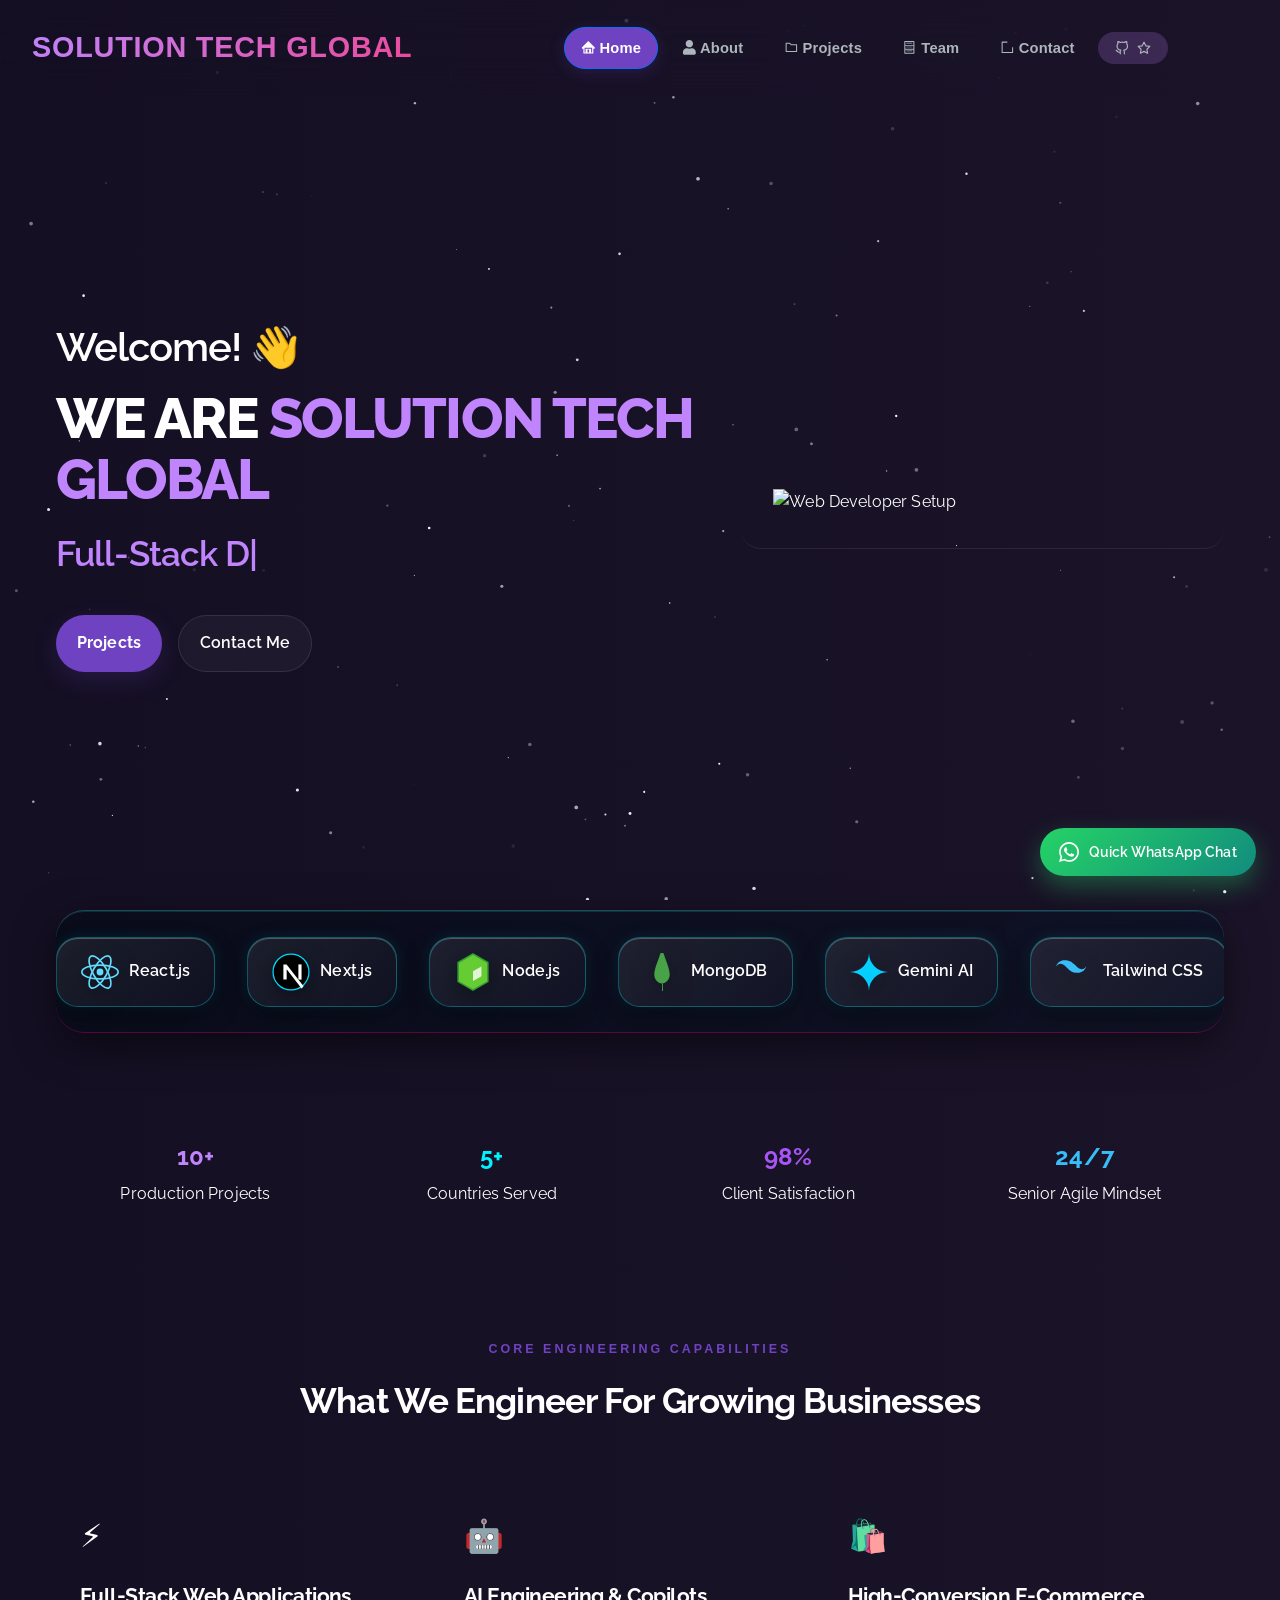
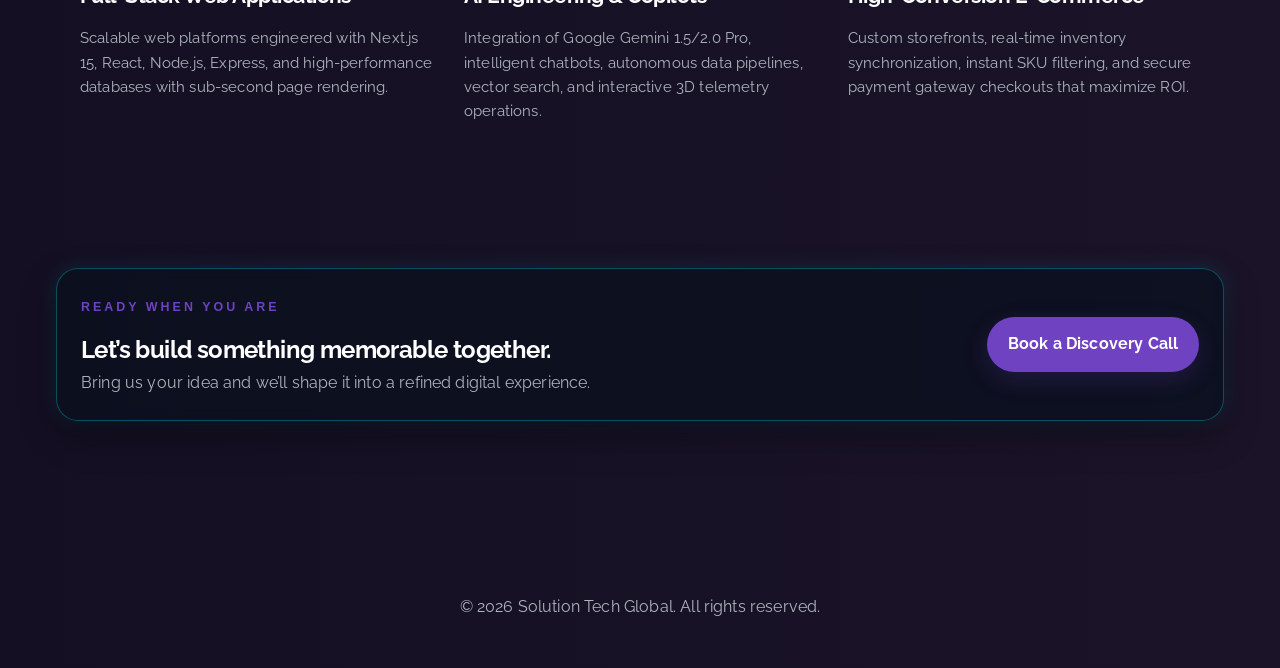
==== commit d65e00c7: "feat: add Cloud AI Hackathon project, optimize 60FPS smoothness, remove bloat and dead assets" ====
--- a/index.html
+++ b/index.html
@@ -12,9 +12,6 @@
   </head>
   <body>
     <canvas id="particleCanvas"></canvas>
-    <div class="aurora aurora-one"></div>
-    <div class="aurora aurora-two"></div>
-    <div class="cursor-glow" aria-hidden="true"></div>
     
     <header class="site-header">
       <a href="index.html" class="brand">
@@ -165,104 +162,47 @@
         </div>
       </section>
 
-      <section class="info-grid reveal">
-        <article class="info-card">
-          <img class="card-media" src="https://images.unsplash.com/photo-1581291518633-83b4ebd1d83e?auto=format&fit=crop&w=1920&q=100" alt="UI/UX design system wireframes and strategy board" />
-          <h3><span class="card-icon"><svg stroke="currentColor" fill="none" stroke-width="2" viewBox="0 0 24 24" stroke-linecap="round" stroke-linejoin="round" height="1em" width="1em" xmlns="https://www.w3.org/2000/svg"><path d="M17 21v-2a4 4 0 0 0-4-4H5a4 4 0 0 0-4 4v2"></path><circle cx="9" cy="7" r="4"></circle><path d="M23 21v-2a4 4 0 0 0-3-3.87"></path><path d="M16 3.13a4 4 0 0 1 0 7.75"></path></svg></span> Design-led thinking</h3>
-          <p>Every experience is shaped with clarity, balance, and purpose.</p>
-        </article>
-        <article class="info-card">
-          <img class="card-media" src="https://images.unsplash.com/photo-1531403009284-440f080d1e12?auto=format&fit=crop&w=1920&q=100" alt="Modern agency team collaboration on client project" />
-          <h3><span class="card-icon">◎</span> Built for clients</h3>
-          <p>We focus on smooth communication, clean execution, and a strong final experience.</p>
-        </article>
-        <article class="info-card">
-          <img class="card-media" src="https://images.unsplash.com/photo-1451187580459-43490279c0fa?auto=format&fit=crop&w=1920&q=100" alt="Cloud server infrastructure and scalable technology network" />
-          <h3><span class="card-icon">⬢</span> Ready to scale</h3>
-          <p>Our work is built to support growth, iteration, and long-term impact.</p>
-        </article>
-      </section>
-
-      <section class="stats-grid reveal">
-        <article class="stat-card">
-          <strong>10+</strong>
-          <span>Projects delivered</span>
-        </article>
-        <article class="stat-card">
-          <strong>5+</strong>
-          <span>Countries served</span>
-        </article>
-        <article class="stat-card">
-          <strong>98%</strong>
-          <span>Client satisfaction</span>
-        </article>
-        <article class="stat-card">
-          <strong>24/7</strong>
-          <span>Support mindset</span>
-        </article>
-      </section>
-
+      <!-- Agency Metrics -->
+      <section class="stats-grid reveal" style="margin-top: 3rem;">
+        <article class="stat-card">
+          <strong style="color: #c084fc;">10+</strong>
+          <span>Production Projects</span>
+        </article>
+        <article class="stat-card">
+          <strong style="color: #00f2fe;">5+</strong>
+          <span>Countries Served</span>
+        </article>
+        <article class="stat-card">
+          <strong style="color: #a855f7;">98%</strong>
+          <span>Client Satisfaction</span>
+        </article>
+        <article class="stat-card">
+          <strong style="color: #38bdf8;">24/7</strong>
+          <span>Senior Agile Mindset</span>
+        </article>
+      </section>
+
+      <!-- Core Capabilities -->
       <section class="section-block reveal">
-        <div class="section-header">
-          <p class="eyebrow">Services</p>
-          <h2>Everything you need to launch a stronger digital presence.</h2>
-        </div>
-        <div class="services-grid">
-          <article class="service-card">
-            <img class="card-media" src="https://images.unsplash.com/photo-1600508774634-4e11d34730e2?auto=format&fit=crop&w=1920&q=100" alt="Brand identity design guidelines and creative strategy" />
-            <div class="card-icon"><svg stroke="currentColor" fill="none" stroke-width="2" viewBox="0 0 24 24" stroke-linecap="round" stroke-linejoin="round" height="1em" width="1em" xmlns="https://www.w3.org/2000/svg"><circle cx="12" cy="12" r="3"></circle><path d="M19.4 15a1.65 1.65 0 0 0 .33 1.82l.06.06a2 2 0 0 1 0 2.83 2 2 0 0 1-2.83 0l-.06-.06a1.65 1.65 0 0 0-1.82-.33 1.65 1.65 0 0 0-1 1.51V21a2 2 0 0 1-2 2 2 2 0 0 1-2-2v-.09A1.65 1.65 0 0 0 9 19.4a1.65 1.65 0 0 0-1.82.33l-.06.06a2 2 0 0 1-2.83 0 2 2 0 0 1 0-2.83l.06-.06a1.65 1.65 0 0 0 .33-1.82 1.65 1.65 0 0 0-1.51-1H3a2 2 0 0 1-2-2 2 2 0 0 1 2-2h.09A1.65 1.65 0 0 0 4.6 9a1.65 1.65 0 0 0-.33-1.82l-.06-.06a2 2 0 0 1 0-2.83 2 2 0 0 1 2.83 0l.06.06a1.65 1.65 0 0 0 1.82.33H9a1.65 1.65 0 0 0 1-1.51V3a2 2 0 0 1 2-2 2 2 0 0 1 2 2v.09a1.65 1.65 0 0 0 1 1.51 1.65 1.65 0 0 0 1.82-.33l.06-.06a2 2 0 0 1 2.83 0 2 2 0 0 1 0 2.83l-.06.06a1.65 1.65 0 0 0-.33 1.82V9a1.65 1.65 0 0 0 1.51 1H21a2 2 0 0 1 2 2 2 2 0 0 1-2 2h-.09a1.65 1.65 0 0 0-1.51 1z"></path></svg></div>
-            <h3>AI Solutions</h3>
-            <p>Smart experiences powered by automation, chat, and intelligent workflows.</p>
+        <div class="section-header" style="text-align: center; margin-bottom: 2.5rem;">
+          <p class="eyebrow">Core Engineering Capabilities</p>
+          <h2 style="font-size: 2.2rem; color: #fff;">What We Engineer For Growing Businesses</h2>
+        </div>
+        <div class="info-grid" style="display: grid; grid-template-columns: repeat(auto-fit, minmax(280px, 1fr)); gap: 2rem;">
+          <article class="info-card" style="padding: 2rem; border: 1px solid rgba(192, 132, 252, 0.3); border-radius: 14px; background: rgba(14, 20, 36, 0.6); box-shadow: 0 4px 20px rgba(0, 0, 0, 0.4); text-align: left;">
+            <div style="font-size: 2rem; margin-bottom: 1rem;">⚡</div>
+            <h3 style="color: #fff; margin-bottom: 0.8rem; font-size: 1.3rem;">Full-Stack Web Applications</h3>
+            <p style="color: var(--muted); line-height: 1.6; font-size: 0.95rem;">Scalable web platforms engineered with Next.js 15, React, Node.js, Express, and high-performance databases with sub-second page rendering.</p>
           </article>
-        </div>
-      </section>
-
-      <section class="section-block reveal">
-        <div class="section-header">
-          <p class="eyebrow">How we work</p>
-          <h2>A clear process from discovery to launch.</h2>
-        </div>
-        <div class="process-grid">
-          <article class="process-card">
-            <span>01</span>
-            <h3>Discover</h3>
-            <p>We understand your goals, audience, and growth priorities.</p>
+          <article class="info-card" style="padding: 2rem; border: 1px solid rgba(0, 242, 254, 0.3); border-radius: 14px; background: rgba(14, 20, 36, 0.6); box-shadow: 0 4px 20px rgba(0, 0, 0, 0.4); text-align: left;">
+            <div style="font-size: 2rem; margin-bottom: 1rem;">🤖</div>
+            <h3 style="color: #fff; margin-bottom: 0.8rem; font-size: 1.3rem;">AI Engineering & Copilots</h3>
+            <p style="color: var(--muted); line-height: 1.6; font-size: 0.95rem;">Integration of Google Gemini 1.5/2.0 Pro, intelligent chatbots, autonomous data pipelines, vector search, and interactive 3D telemetry operations.</p>
           </article>
-          <article class="process-card">
-            <span>02</span>
-            <h3>Plan</h3>
-            <p>We shape the experience, structure, and visual direction.</p>
-          </article>
-          <article class="process-card">
-            <span>03</span>
-            <h3>Build</h3>
-            <p>We design and develop with performance, clarity, and quality in mind.</p>
-          </article>
-          <article class="process-card">
-            <span>04</span>
-            <h3>Launch</h3>
-            <p>We support launch and refinement so your brand keeps growing.</p>
-          </article>
-        </div>
-      </section>
-
-      <section class="section-block reveal">
-        <div class="section-header">
-          <p class="eyebrow">Our Agency Promises</p>
-          <h2>Why clients partner with Solution Tech Global.</h2>
-        </div>
-        <div class="info-grid">
-          <article class="info-card">
-            <h3><span class="card-icon">⚡</span> Rapid Agile Sprints</h3>
-            <p>We deliver clean, working code in fast weekly iterations so you can test and launch without delays.</p>
-          </article>
-          <article class="info-card">
-            <h3><span class="card-icon">🔒</span> Production-Grade Quality</h3>
-            <p>Zero compromises on security, clean architecture, responsive layouts, and sub-second page performance.</p>
-          </article>
-          <article class="info-card">
-            <h3><span class="card-icon">💬</span> Direct Founder Access</h3>
-            <p>No account manager middle-men. You communicate directly with senior full-stack developers.</p>
+          <article class="info-card" style="padding: 2rem; border: 1px solid rgba(192, 132, 252, 0.3); border-radius: 14px; background: rgba(14, 20, 36, 0.6); box-shadow: 0 4px 20px rgba(0, 0, 0, 0.4); text-align: left;">
+            <div style="font-size: 2rem; margin-bottom: 1rem;">🛍️</div>
+            <h3 style="color: #fff; margin-bottom: 0.8rem; font-size: 1.3rem;">High-Conversion E-Commerce</h3>
+            <p style="color: var(--muted); line-height: 1.6; font-size: 0.95rem;">Custom storefronts, real-time inventory synchronization, instant SKU filtering, and secure payment gateway checkouts that maximize ROI.</p>
           </article>
         </div>
       </section>
--- a/main-v2.css
+++ b/main-v2.css
@@ -80,6 +80,16 @@
   border-bottom-color: #00f2fe;
   background: transparent;
   box-shadow: none;
+}
+
+.project-card {
+  transition: transform 0.35s cubic-bezier(0.16, 1, 0.3, 1), box-shadow 0.35s ease, border-color 0.35s ease !important;
+  will-change: transform;
+}
+.project-card:hover {
+  transform: translateY(-8px) !important;
+  box-shadow: 0 16px 36px rgba(192, 132, 252, 0.35) !important;
+  border-color: rgba(192, 132, 252, 0.8) !important;
 }
 
 body {
@@ -1888,16 +1898,10 @@
 }
 
 
-/* Creative text hover effect for paragraphs */
+/* Standard typography smoothness */
 p {
-  transition: all 0.4s cubic-bezier(0.34, 1.56, 0.64, 1);
-  position: relative;
-  transform-style: preserve-3d;
-}
-p:hover {
-  transform: translateY(-4px);
-  text-shadow: 0 8px 20px rgba(192, 132, 252, 0.6), 0 0 10px rgba(0, 242, 254, 0.4);
-  color: #fff !important;
+  color: var(--muted);
+  line-height: 1.65;
 }
 
 /* Team image styling */
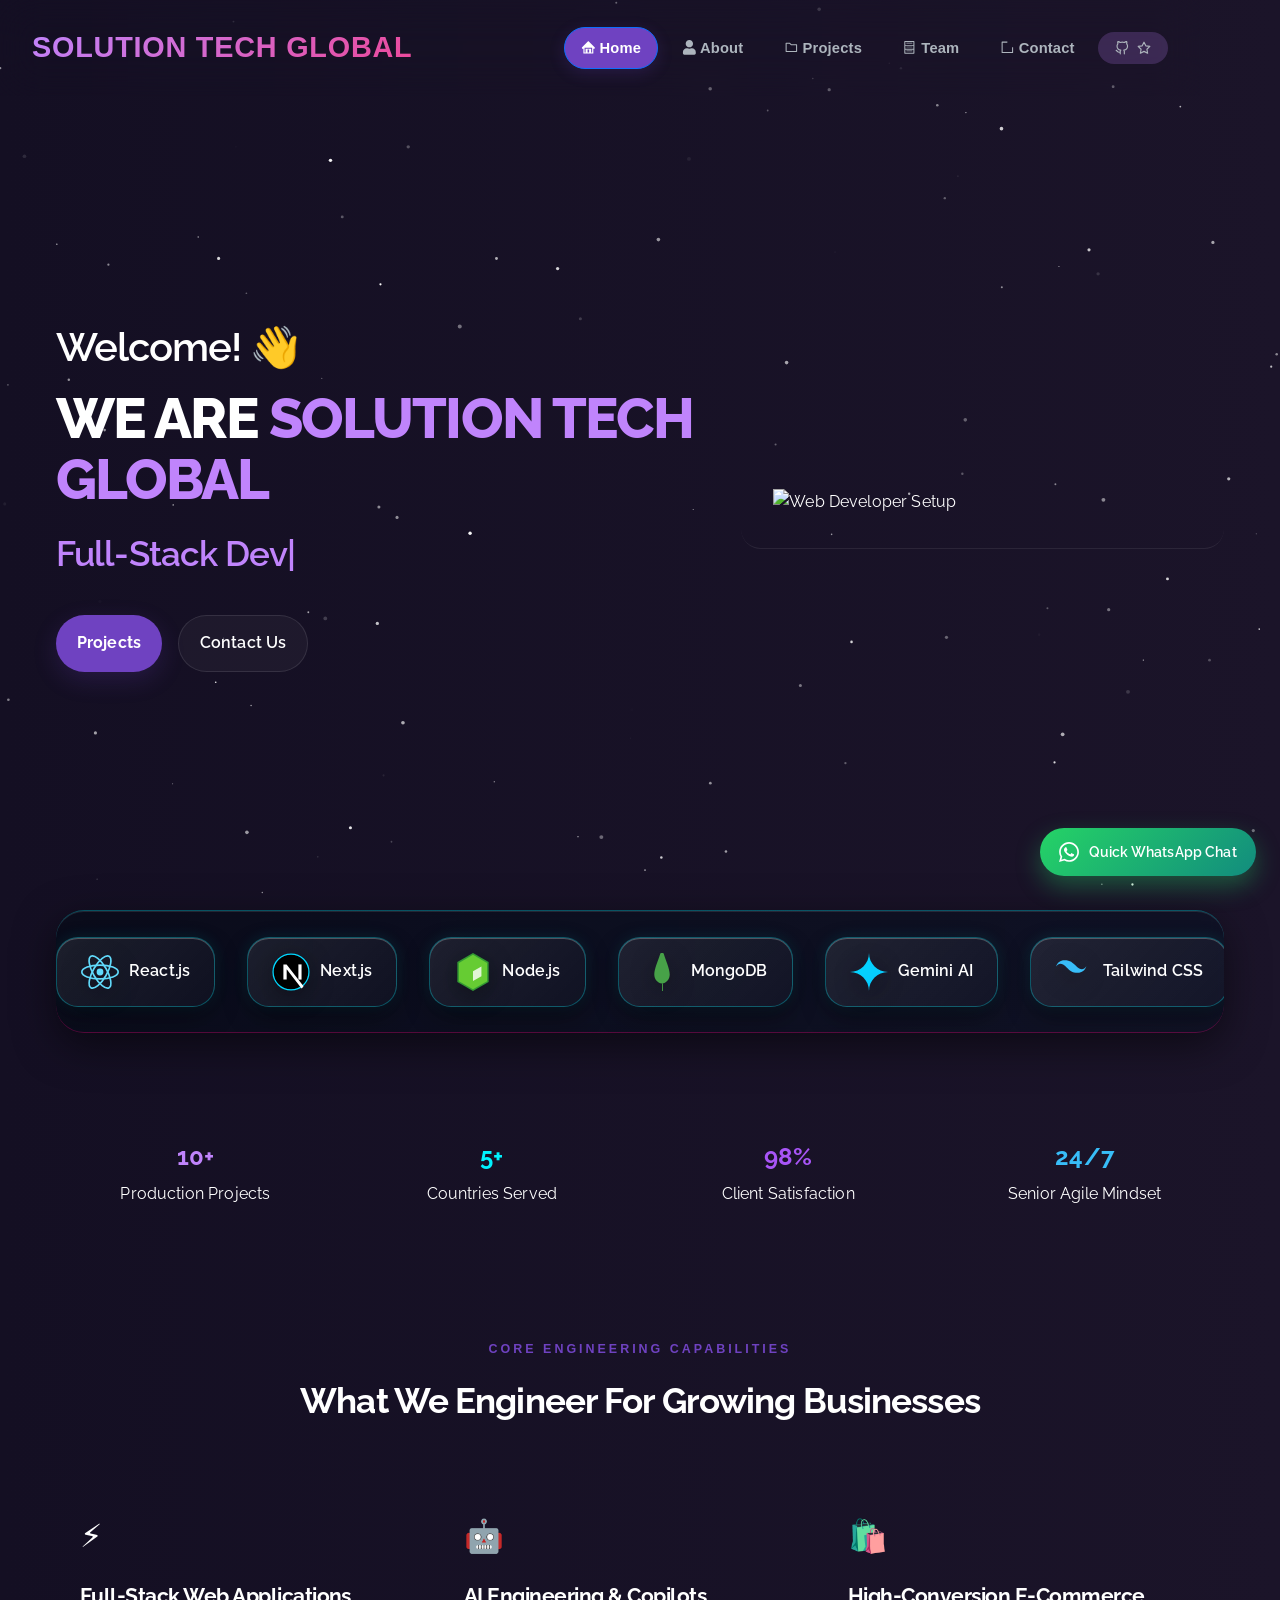
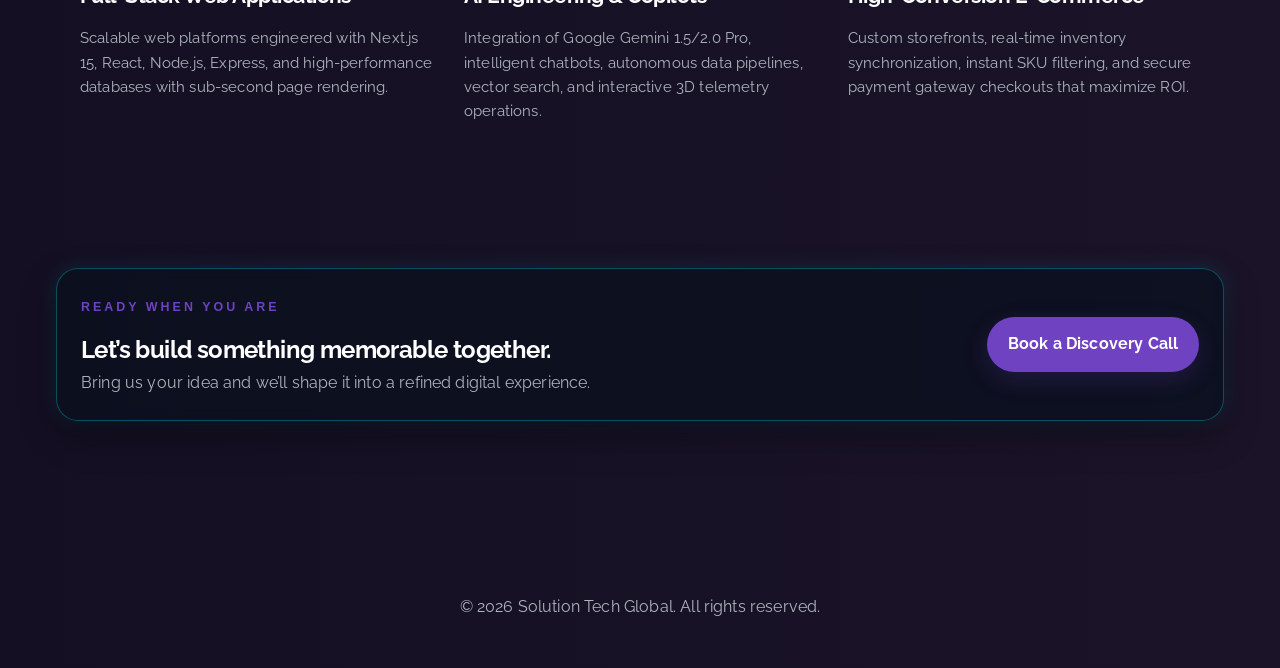
==== commit b9bfb45a: "feat: switch phrasing to team-first (we have worked / Our Recent Works) and backup Hamza Shamsi deta" ====
--- a/index.html
+++ b/index.html
@@ -41,7 +41,7 @@
           <h2 class="hero-role"><span class="typewriter"></span><span class="cursor">|</span></h2>
           <div class="hero-actions">
             <a href="projects.html" class="btn btn-primary">Projects</a>
-            <a href="contact.html" class="btn btn-secondary">Contact Me</a>
+            <a href="contact.html" class="btn btn-secondary">Contact Us</a>
           </div>
         </div>
 
